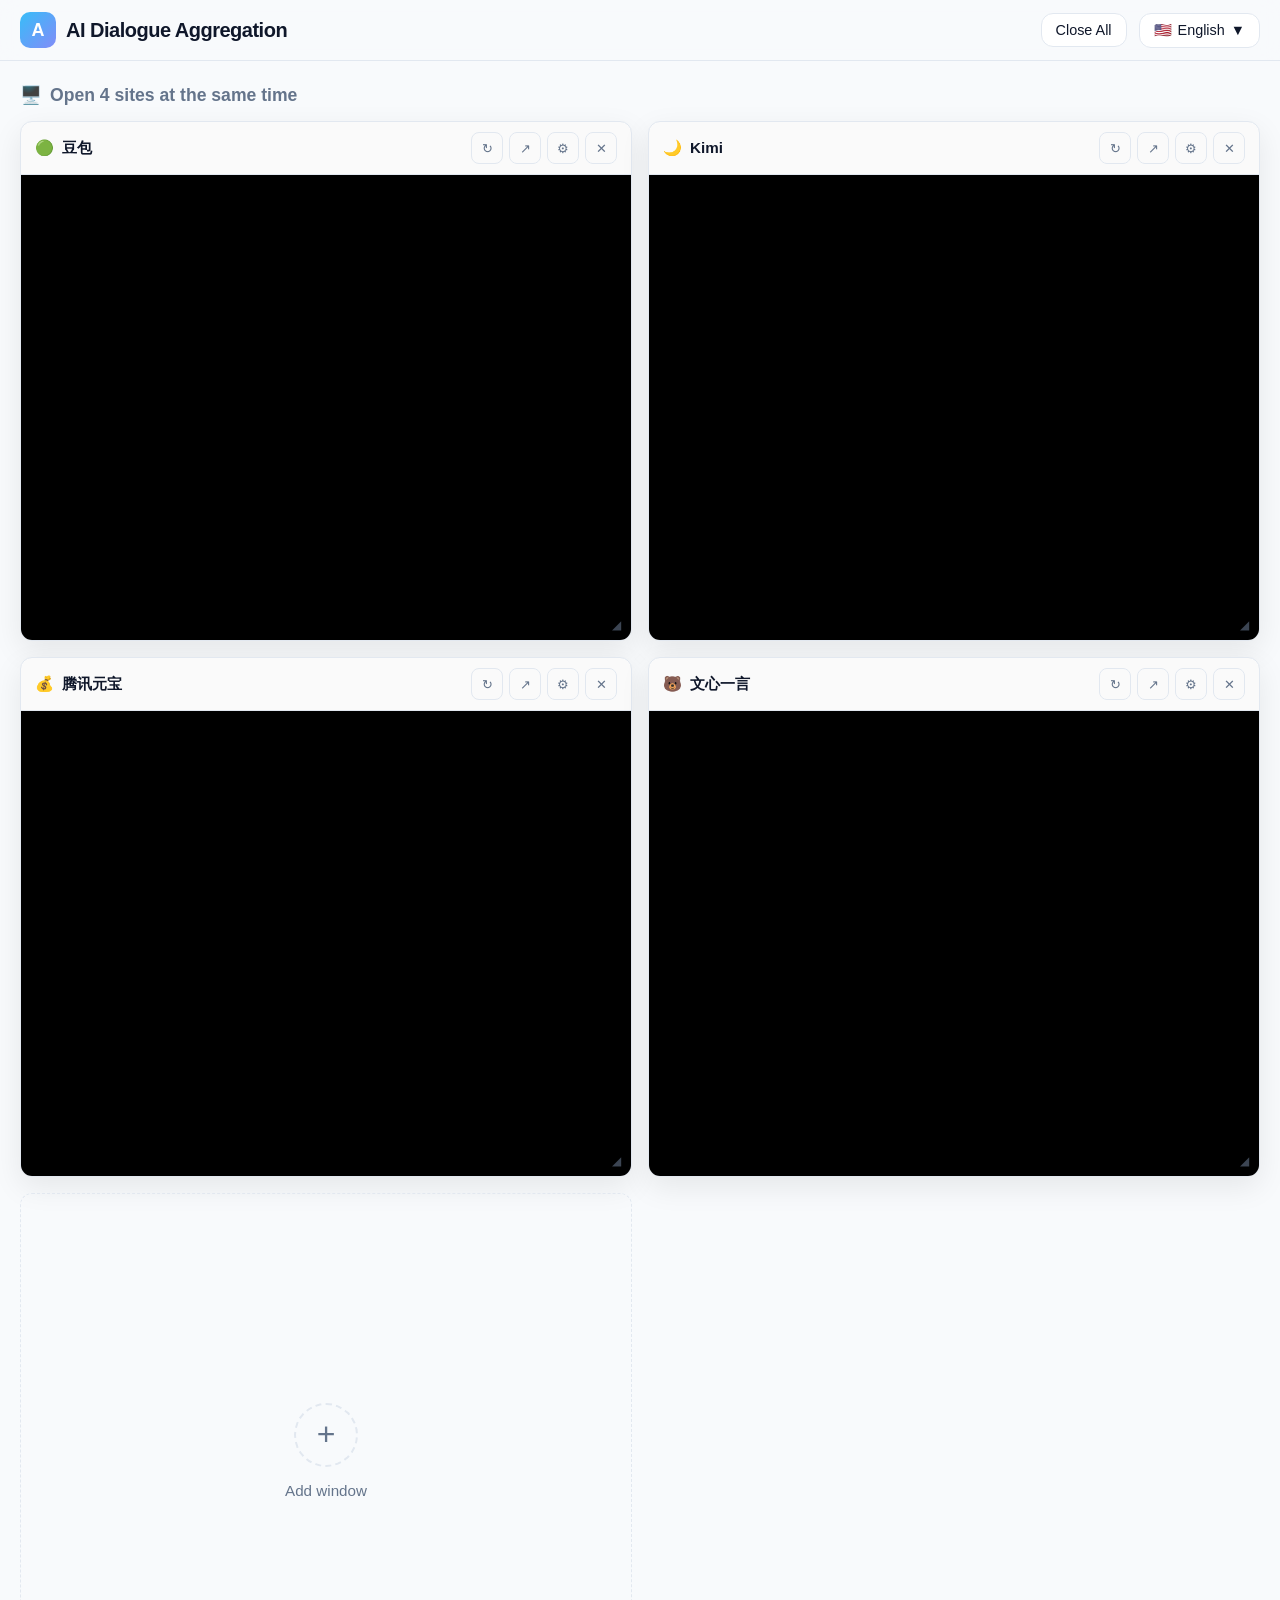
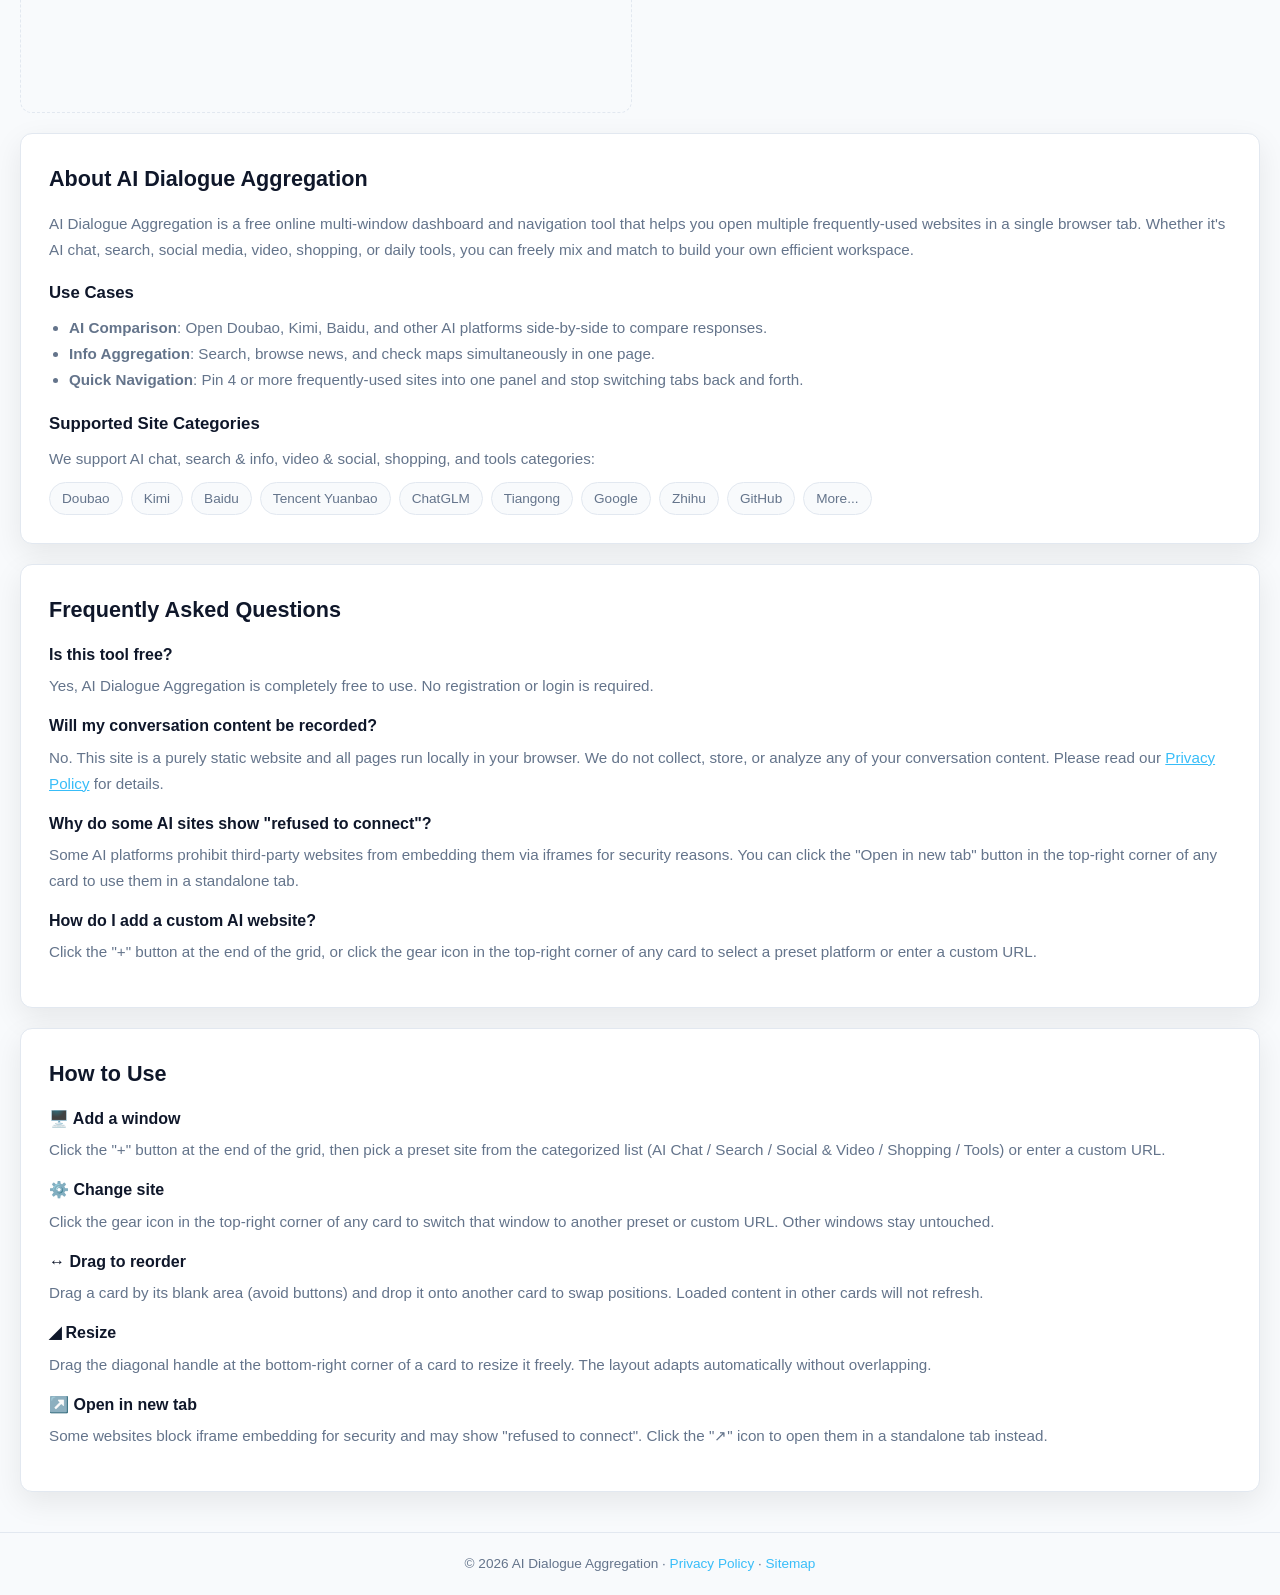
==== en/index.html @ e082c172 "Initial commit" ====
<!DOCTYPE html>
<html lang="en">
<head>
  <meta charset="UTF-8">
  <meta name="viewport" content="width=device-width, initial-scale=1.0">
  <title>AI Dialogue Aggregation - Chat with Multiple AIs at Once</title>
  <meta name="description" content="Open DeepSeek, Doubao, Kimi, MiniMax and more AI chats in one page. Ask once, get answers from multiple AIs. Compare and boost your productivity.">
  <meta name="keywords" content="AI aggregation,multi-AI chat,chat with multiple AIs,AI comparison,DeepSeek,Doubao,Kimi,MiniMax">
  <link rel="canonical" href="https://example.com/en/">
  <link rel="alternate" hreflang="zh" href="https://example.com/zh/">
  <link rel="alternate" hreflang="en" href="https://example.com/en/">
  <link rel="alternate" hreflang="ja" href="https://example.com/ja/">
  <link rel="alternate" hreflang="x-default" href="https://example.com/zh/">
  <link rel="sitemap" type="application/xml" title="Sitemap" href="/sitemap.xml">

  <meta property="og:title" content="AI Dialogue Aggregation - Chat with Multiple AIs at Once">
  <meta property="og:description" content="Open multiple AI chats in one page. Ask once, get answers from multiple AIs.">
  <meta property="og:type" content="website">
  <meta property="og:url" content="https://example.com/en/">
  <meta property="og:locale" content="en_US">

  <meta name="twitter:card" content="summary_large_image">
  <meta name="twitter:title" content="AI Dialogue Aggregation - Chat with Multiple AIs">
  <meta name="twitter:description" content="Open multiple AI chats in one page. Ask once, get answers from multiple AIs.">

  <script type="application/ld+json">
  {
    "@context": "https://schema.org",
    "@type": "WebApplication",
    "name": "AI Dialogue Aggregation",
    "description": "Open DeepSeek, Doubao, Kimi, MiniMax and more AI chats in one page. Ask once, get answers from multiple AIs.",
    "url": "https://example.com/en/",
    "applicationCategory": "UtilityApplication",
    "operatingSystem": "Any",
    "inLanguage": "en",
    "offers": {
      "@type": "Offer",
      "price": "0",
      "priceCurrency": "USD"
    }
  }
  </script>

  <link rel="stylesheet" href="/css/style.css">
</head>
<body>
  <header class="site-header">
    <div class="header-inner">
      <a class="brand" href="/en/">
        <div class="brand-icon">A</div>
        <div class="brand-text">AI Dialogue Aggregation</div>
      </a>
      <div class="header-actions">
        <button class="header-btn" id="closeAllBtn" type="button">Close All</button>
        <div class="lang-switch">
          <button class="lang-btn" aria-haspopup="true" aria-expanded="false">
            <span>🇺🇸</span>
            <span>English</span>
            <span aria-hidden="true">▼</span>
          </button>
          <div class="lang-menu" role="menu">
            <a href="/zh/" role="menuitem">中文</a>
            <a href="/en/" role="menuitem" aria-current="true">English</a>
          </div>
        </div>
      </div>
    </div>
  </header>

  <main>
    <h1 class="sr-only">Multi-Window Dashboard - Open multiple sites at once</h1>
    <p class="section-title"><span>🖥️</span> Open 4 sites at the same time</p>
    <div class="grid-2x2"></div>

    <section class="content-section" aria-labelledby="about-heading">
      <h2 id="about-heading">About AI Dialogue Aggregation</h2>
      <p>AI Dialogue Aggregation is a free online multi-window dashboard and navigation tool that helps you open multiple frequently-used websites in a single browser tab. Whether it's AI chat, search, social media, video, shopping, or daily tools, you can freely mix and match to build your own efficient workspace.</p>
      <h3>Use Cases</h3>
      <ul>
        <li><strong>AI Comparison</strong>: Open Doubao, Kimi, Baidu, and other AI platforms side-by-side to compare responses.</li>
        <li><strong>Info Aggregation</strong>: Search, browse news, and check maps simultaneously in one page.</li>
        <li><strong>Quick Navigation</strong>: Pin 4 or more frequently-used sites into one panel and stop switching tabs back and forth.</li>
      </ul>
      <h3>Supported Site Categories</h3>
      <p>We support AI chat, search & info, video & social, shopping, and tools categories:</p>
      <div class="tag-list">
        <span class="tag">Doubao</span>
        <span class="tag">Kimi</span>
        <span class="tag">Baidu</span>
        <span class="tag">Tencent Yuanbao</span>
        <span class="tag">ChatGLM</span>
        <span class="tag">Tiangong</span>
        <span class="tag">Google</span>
        <span class="tag">Zhihu</span>
        <span class="tag">GitHub</span>
        <span class="tag">More...</span>
      </div>
    </section>

    <section class="content-section" aria-labelledby="faq-heading">
      <h2 id="faq-heading">Frequently Asked Questions</h2>
      <div class="faq-item">
        <h3>Is this tool free?</h3>
        <p>Yes, AI Dialogue Aggregation is completely free to use. No registration or login is required.</p>
      </div>
      <div class="faq-item">
        <h3>Will my conversation content be recorded?</h3>
        <p>No. This site is a purely static website and all pages run locally in your browser. We do not collect, store, or analyze any of your conversation content. Please read our <a href="/en/privacy.html">Privacy Policy</a> for details.</p>
      </div>
      <div class="faq-item">
        <h3>Why do some AI sites show "refused to connect"?</h3>
        <p>Some AI platforms prohibit third-party websites from embedding them via iframes for security reasons. You can click the "Open in new tab" button in the top-right corner of any card to use them in a standalone tab.</p>
      </div>
      <div class="faq-item">
        <h3>How do I add a custom AI website?</h3>
        <p>Click the "+" button at the end of the grid, or click the gear icon in the top-right corner of any card to select a preset platform or enter a custom URL.</p>
      </div>
    </section>

    <section class="content-section" aria-labelledby="guide-heading">
      <h2 id="guide-heading">How to Use</h2>
      <div class="faq-item">
        <h3>🖥️ Add a window</h3>
        <p>Click the "+" button at the end of the grid, then pick a preset site from the categorized list (AI Chat / Search / Social & Video / Shopping / Tools) or enter a custom URL.</p>
      </div>
      <div class="faq-item">
        <h3>⚙️ Change site</h3>
        <p>Click the gear icon in the top-right corner of any card to switch that window to another preset or custom URL. Other windows stay untouched.</p>
      </div>
      <div class="faq-item">
        <h3>↔️ Drag to reorder</h3>
        <p>Drag a card by its blank area (avoid buttons) and drop it onto another card to swap positions. Loaded content in other cards will not refresh.</p>
      </div>
      <div class="faq-item">
        <h3>◢ Resize</h3>
        <p>Drag the diagonal handle at the bottom-right corner of a card to resize it freely. The layout adapts automatically without overlapping.</p>
      </div>
      <div class="faq-item">
        <h3>↗️ Open in new tab</h3>
        <p>Some websites block iframe embedding for security and may show "refused to connect". Click the "↗" icon to open them in a standalone tab instead.</p>
      </div>
    </section>
  </main>

  <div class="modal-backdrop" role="dialog" aria-modal="true" aria-labelledby="modalTitle">
    <div class="modal">
      <div class="modal-header">
        <div class="modal-title" id="modalTitle">Change AI Site</div>
        <button class="icon-btn" id="modalClose" aria-label="Close">✕</button>
      </div>
      <div class="modal-body">
        <div class="preset-grid"></div>
        <div class="form-group">
          <label class="form-label" for="customUrl">Custom URL</label>
          <input class="form-input" id="customUrl" type="url" placeholder="https://example.com/chat">
        </div>
      </div>
      <div class="modal-footer">
        <button class="btn" id="modalCancel" type="button">Cancel</button>
        <button class="btn btn-primary" id="modalSave" type="button">Save</button>
      </div>
    </div>
  </div>

  <div class="toast" role="status" aria-live="polite"></div>

  <footer class="site-footer">
    <p>© 2026 AI Dialogue Aggregation · <a href="/en/privacy.html">Privacy Policy</a> · <a href="/sitemap.xml">Sitemap</a></p>
  </footer>

  <script src="/js/app.js"></script>
</body>
</html>
---- css/style.css ----
:root {
  --bg: #0f172a;
  --surface: #1e293b;
  --surface-hover: #334155;
  --text: #f8fafc;
  --text-secondary: #94a3b8;
  --primary: #38bdf8;
  --primary-hover: #0ea5e9;
  --border: #334155;
  --shadow: 0 10px 30px rgba(0,0,0,0.35);
  --radius: 12px;
  --gap: 16px;
}

@media (prefers-color-scheme: light) {
  :root {
    --bg: #f8fafc;
    --surface: #ffffff;
    --surface-hover: #f1f5f9;
    --text: #0f172a;
    --text-secondary: #64748b;
    --border: #e2e8f0;
    --shadow: 0 10px 30px rgba(0,0,0,0.08);
  }
}

* { box-sizing: border-box; margin: 0; padding: 0; }

html { scroll-behavior: smooth; }

body {
  font-family: "Segoe UI", Roboto, "Helvetica Neue", Arial, "Noto Sans SC", "Noto Sans JP", sans-serif;
  background: var(--bg);
  color: var(--text);
  line-height: 1.6;
  min-height: 100vh;
  display: flex;
  flex-direction: column;
}

/* Header */
.site-header {
  position: sticky;
  top: 0;
  z-index: 100;
  background: rgba(15,23,42,0.85);
  backdrop-filter: blur(12px);
  border-bottom: 1px solid var(--border);
}

@media (prefers-color-scheme: light) {
  .site-header { background: rgba(248,250,252,0.85); }
}

.header-inner {
  max-width: 1400px;
  margin: 0 auto;
  padding: 12px 20px;
  display: flex;
  align-items: center;
  justify-content: space-between;
  gap: 16px;
  flex-wrap: wrap;
}

.brand {
  display: flex;
  align-items: center;
  gap: 10px;
  text-decoration: none;
  color: var(--text);
}

.brand-icon {
  width: 36px; height: 36px;
  background: linear-gradient(135deg, var(--primary), #818cf8);
  border-radius: 10px;
  display: grid; place-items: center;
  font-weight: 800; color: #fff; font-size: 18px;
}

.brand-text {
  font-size: 1.25rem; font-weight: 700; letter-spacing: -0.5px;
}

.header-actions {
  display: flex; align-items: center; gap: 12px; flex-wrap: wrap;
}

.header-btn {
  padding: 8px 14px;
  border-radius: var(--radius);
  border: 1px solid var(--border);
  background: var(--surface);
  color: var(--text);
  font-size: 0.9rem;
  cursor: pointer;
  transition: all .2s;
}
.header-btn:hover {
  background: rgba(239,68,68,0.1);
  border-color: #ef4444;
  color: #ef4444;
}

.lang-switch {
  position: relative;
}

.lang-btn {
  background: var(--surface);
  border: 1px solid var(--border);
  color: var(--text);
  padding: 8px 14px;
  border-radius: var(--radius);
  cursor: pointer;
  font-size: 0.9rem;
  display: flex; align-items: center; gap: 6px;
  transition: background .2s, border-color .2s;
}

.lang-btn:hover { background: var(--surface-hover); }

.lang-menu {
  position: absolute; right: 0; top: 110%;
  background: var(--surface);
  border: 1px solid var(--border);
  border-radius: var(--radius);
  box-shadow: var(--shadow);
  min-width: 140px;
  display: none;
  overflow: hidden;
}

.lang-menu.open { display: block; }

.lang-menu a {
  display: block; padding: 10px 14px; color: var(--text);
  text-decoration: none; font-size: 0.9rem;
  border-bottom: 1px solid var(--border);
  transition: background .2s;
}

.lang-menu a:last-child { border-bottom: none; }

.lang-menu a:hover { background: var(--surface-hover); }

.lang-menu a[aria-current="true"] { color: var(--primary); font-weight: 600; }

/* Layout */
main { flex: 1; max-width: 1400px; width: 100%; margin: 0 auto; padding: 20px; }

.section-title {
  font-size: 1.1rem; font-weight: 600; margin-bottom: 12px;
  display: flex; align-items: center; gap: 8px;
  color: var(--text-secondary);
}

.grid-2x2 {
  display: flex;
  flex-wrap: wrap;
  gap: var(--gap);
  align-items: flex-start;
  margin-bottom: 20px;
}

@media (max-width: 900px) {
  .grid-2x2 > .ai-card { flex: 0 0 100% !important; }
}

/* Card / Frame */
.ai-card {
  background: var(--surface);
  border: 1px solid var(--border);
  border-radius: var(--radius);
  overflow: hidden;
  display: flex;
  flex-direction: column;
  flex: 0 0 calc(50% - 8px);
  min-width: 300px;
  height: 520px;
  position: relative;
  box-shadow: var(--shadow);
  transition: transform .2s, box-shadow .2s;
}

.ai-card:hover {
  transform: translateY(-2px);
  box-shadow: 0 14px 40px rgba(0,0,0,0.4);
}

.card-header {
  display: flex; align-items: center; justify-content: space-between;
  padding: 10px 14px; border-bottom: 1px solid var(--border);
  background: rgba(255,255,255,0.03);
}

@media (prefers-color-scheme: light) {
  .card-header { background: rgba(0,0,0,0.02); }
}

.card-title {
  font-size: 0.95rem; font-weight: 600;
  display: flex; align-items: center; gap: 8px;
}

.card-actions {
  display: flex; gap: 6px;
}

.icon-btn {
  width: 32px; height: 32px;
  border-radius: 8px;
  border: 1px solid var(--border);
  background: transparent;
  color: var(--text-secondary);
  cursor: pointer;
  display: grid; place-items: center;
  transition: all .2s;
}

.icon-btn:hover { background: var(--surface-hover); color: var(--text); }

.card-body {
  flex: 1; position: relative; background: #000;
}

.card-body iframe {
  width: 100%; height: 100%; border: none; display: block;
}

.card-overlay {
  position: absolute; inset: 0;
  background: var(--surface);
  display: none;
  flex-direction: column;
  align-items: center;
  justify-content: center;
  gap: 14px;
  padding: 20px;
  text-align: center;
}

.card-overlay.active { display: flex; }

.ai-logo {
  width: 56px; height: 56px; border-radius: 14px;
  background: linear-gradient(135deg, var(--primary), #818cf8);
  display: grid; place-items: center; font-size: 24px; color: #fff;
}

.ai-name { font-size: 1.1rem; font-weight: 700; }

.ai-desc { font-size: 0.9rem; color: var(--text-secondary); }

.open-btn {
  background: var(--primary); color: #0f172a;
  border: none; padding: 10px 18px; border-radius: 10px;
  font-weight: 600; cursor: pointer; text-decoration: none;
  transition: background .2s;
}

.open-btn:hover { background: var(--primary-hover); }

/* Add / Change Modal */
.modal-backdrop {
  position: fixed; inset: 0; z-index: 200;
  background: rgba(0,0,0,0.6);
  display: none; align-items: center; justify-content: center;
  padding: 20px;
}

.modal-backdrop.open { display: flex; }

.modal {
  background: var(--surface);
  border: 1px solid var(--border);
  border-radius: var(--radius);
  width: 100%; max-width: 520px;
  max-height: 80vh; overflow: auto;
  box-shadow: var(--shadow);
}

.modal-header {
  padding: 16px 20px; border-bottom: 1px solid var(--border);
  display: flex; align-items: center; justify-content: space-between;
}

.modal-title { font-size: 1.1rem; font-weight: 700; }

.modal-body { padding: 16px 20px; }

.preset-group {
  margin-bottom: 16px;
}
.preset-group:last-child {
  margin-bottom: 0;
}
.preset-group-title {
  font-size: 0.78rem;
  font-weight: 700;
  color: var(--text-secondary);
  margin-bottom: 8px;
  text-transform: uppercase;
  letter-spacing: 0.6px;
}
.preset-grid {
  display: grid; grid-template-columns: repeat(2, 1fr); gap: 10px;
}

.preset-btn {
  background: var(--bg);
  border: 1px solid var(--border);
  color: var(--text);
  padding: 10px 12px; border-radius: 10px;
  cursor: pointer; text-align: left;
  transition: border-color .2s, background .2s;
  font-size: 0.9rem;
}

.preset-btn:hover { border-color: var(--primary); background: var(--surface-hover); }

.preset-btn .p-name { font-weight: 600; display: block; margin-bottom: 2px; }

.preset-btn .p-url { font-size: 0.78rem; color: var(--text-secondary); display: block; white-space: nowrap; overflow: hidden; text-overflow: ellipsis; }

.form-group { margin-bottom: 14px; }

.form-label { display: block; font-size: 0.85rem; font-weight: 600; margin-bottom: 6px; color: var(--text-secondary); }

.form-input {
  width: 100%; padding: 10px 12px;
  background: var(--bg); color: var(--text);
  border: 1px solid var(--border); border-radius: 10px;
  font-size: 0.95rem; outline: none;
  transition: border-color .2s;
}

.form-input:focus { border-color: var(--primary); }

.modal-footer {
  padding: 12px 20px 16px; display: flex; justify-content: flex-end; gap: 10px;
}

.btn {
  padding: 9px 16px; border-radius: 10px; border: 1px solid var(--border);
  background: var(--bg); color: var(--text); font-size: 0.9rem; cursor: pointer;
  transition: background .2s;
}

.btn:hover { background: var(--surface-hover); }

.btn-primary {
  background: var(--primary); color: #0f172a; border-color: var(--primary); font-weight: 600;
}

.btn-primary:hover { background: var(--primary-hover); }

/* Input area */
.input-bar {
  position: sticky; bottom: 0;
  background: rgba(15,23,42,0.92);
  backdrop-filter: blur(12px);
  border-top: 1px solid var(--border);
  padding: 14px 20px;
}

@media (prefers-color-scheme: light) {
  .input-bar { background: rgba(248,250,252,0.92); }
}

.input-inner {
  max-width: 1400px; margin: 0 auto;
  display: flex; gap: 10px; align-items: flex-end;
}

.input-field {
  flex: 1;
  background: var(--surface);
  border: 1px solid var(--border);
  color: var(--text);
  padding: 12px 14px; border-radius: 12px;
  font-size: 1rem; outline: none;
  resize: none; min-height: 48px; max-height: 160px;
  transition: border-color .2s;
}

.input-field:focus { border-color: var(--primary); }

.send-btn {
  height: 48px; padding: 0 22px;
  background: var(--primary); color: #0f172a;
  border: none; border-radius: 12px;
  font-weight: 700; font-size: 1rem; cursor: pointer;
  display: flex; align-items: center; gap: 8px;
  transition: background .2s;
  white-space: nowrap;
}

.send-btn:hover { background: var(--primary-hover); }

.hint {
  max-width: 1400px; margin: 6px auto 0;
  font-size: 0.8rem; color: var(--text-secondary);
  text-align: center;
}

/* Footer */
.site-footer {
  border-top: 1px solid var(--border);
  padding: 20px; text-align: center;
  color: var(--text-secondary); font-size: 0.85rem;
}

.site-footer a { color: var(--primary); text-decoration: none; }
.site-footer a:hover { text-decoration: underline; }

/* Visually hidden */
.sr-only {
  position: absolute; width: 1px; height: 1px; padding: 0; margin: -1px;
  overflow: hidden; clip: rect(0,0,0,0); white-space: nowrap; border: 0;
}

/* Add card */
.ai-card.add-card {
  display: flex;
  flex-direction: column;
  align-items: center;
  justify-content: center;
  gap: 12px;
  cursor: pointer;
  border-style: dashed;
  background: transparent;
  box-shadow: none;
  min-height: 520px;
}
.ai-card.add-card:hover {
  border-color: var(--primary);
  background: rgba(56,189,248,0.05);
}
.add-btn {
  width: 64px; height: 64px;
  border-radius: 50%;
  border: 2px dashed var(--border);
  background: transparent;
  color: var(--text-secondary);
  font-size: 2rem;
  cursor: pointer;
  display: grid; place-items: center;
  transition: all .2s;
}
.add-card:hover .add-btn {
  border-color: var(--primary);
  color: var(--primary);
  background: rgba(56,189,248,0.1);
}
.add-label {
  font-size: 0.95rem;
  color: var(--text-secondary);
  font-weight: 500;
}

/* Resize handle */
.resize-handle {
  position: absolute;
  right: 6px;
  bottom: 6px;
  width: 18px;
  height: 18px;
  cursor: se-resize;
  display: grid;
  place-items: center;
  color: var(--text-secondary);
  font-size: 12px;
  line-height: 1;
  z-index: 10;
  user-select: none;
  opacity: 0.6;
  transition: opacity .2s, color .2s;
}
.resize-handle:hover {
  opacity: 1;
  color: var(--primary);
}

/* Drag and drop */
.ai-card {
  cursor: move;
}
.ai-card.add-card {
  cursor: pointer;
}
.ai-card.dragging {
  opacity: 0.4;
}
.ai-card.drag-over {
  border-color: var(--primary);
  box-shadow: 0 0 0 2px var(--primary);
}

/* Toast */
.toast {
  position: fixed; bottom: 90px; left: 50%; transform: translateX(-50%) translateY(20px);
  background: var(--surface); color: var(--text); border: 1px solid var(--border);
  padding: 10px 18px; border-radius: 10px; box-shadow: var(--shadow);
  opacity: 0; pointer-events: none; transition: all .3s; z-index: 300;
}

.toast.show { opacity: 1; transform: translateX(-50%) translateY(0); }

/* Content sections for SEO / AdSense */
.content-section {
  background: var(--surface);
  border: 1px solid var(--border);
  border-radius: var(--radius);
  padding: 28px;
  margin-bottom: 20px;
  box-shadow: var(--shadow);
}

.content-section h2 {
  font-size: 1.35rem;
  font-weight: 700;
  margin-bottom: 14px;
  color: var(--text);
}

.content-section h3 {
  font-size: 1.05rem;
  font-weight: 600;
  margin-top: 18px;
  margin-bottom: 8px;
  color: var(--text);
}

.content-section p,
.content-section li {
  color: var(--text-secondary);
  font-size: 0.95rem;
  line-height: 1.7;
}

.content-section ul {
  margin-left: 20px;
  margin-top: 8px;
}

.content-section a { color: var(--primary); }

.tag-list {
  display: flex;
  flex-wrap: wrap;
  gap: 8px;
  margin-top: 10px;
}

.tag {
  background: var(--bg);
  border: 1px solid var(--border);
  color: var(--text-secondary);
  padding: 5px 12px;
  border-radius: 999px;
  font-size: 0.85rem;
}

.faq-item {
  margin-bottom: 14px;
}

.faq-item h3 {
  margin-top: 0;
  margin-bottom: 6px;
  font-size: 1rem;
}

.privacy-date {
  font-size: 0.85rem;
  color: var(--text-secondary);
  margin-bottom: 18px;
}

/* Reduced motion */
@media (prefers-reduced-motion: reduce) {
  * { animation: none !important; transition: none !important; }
}
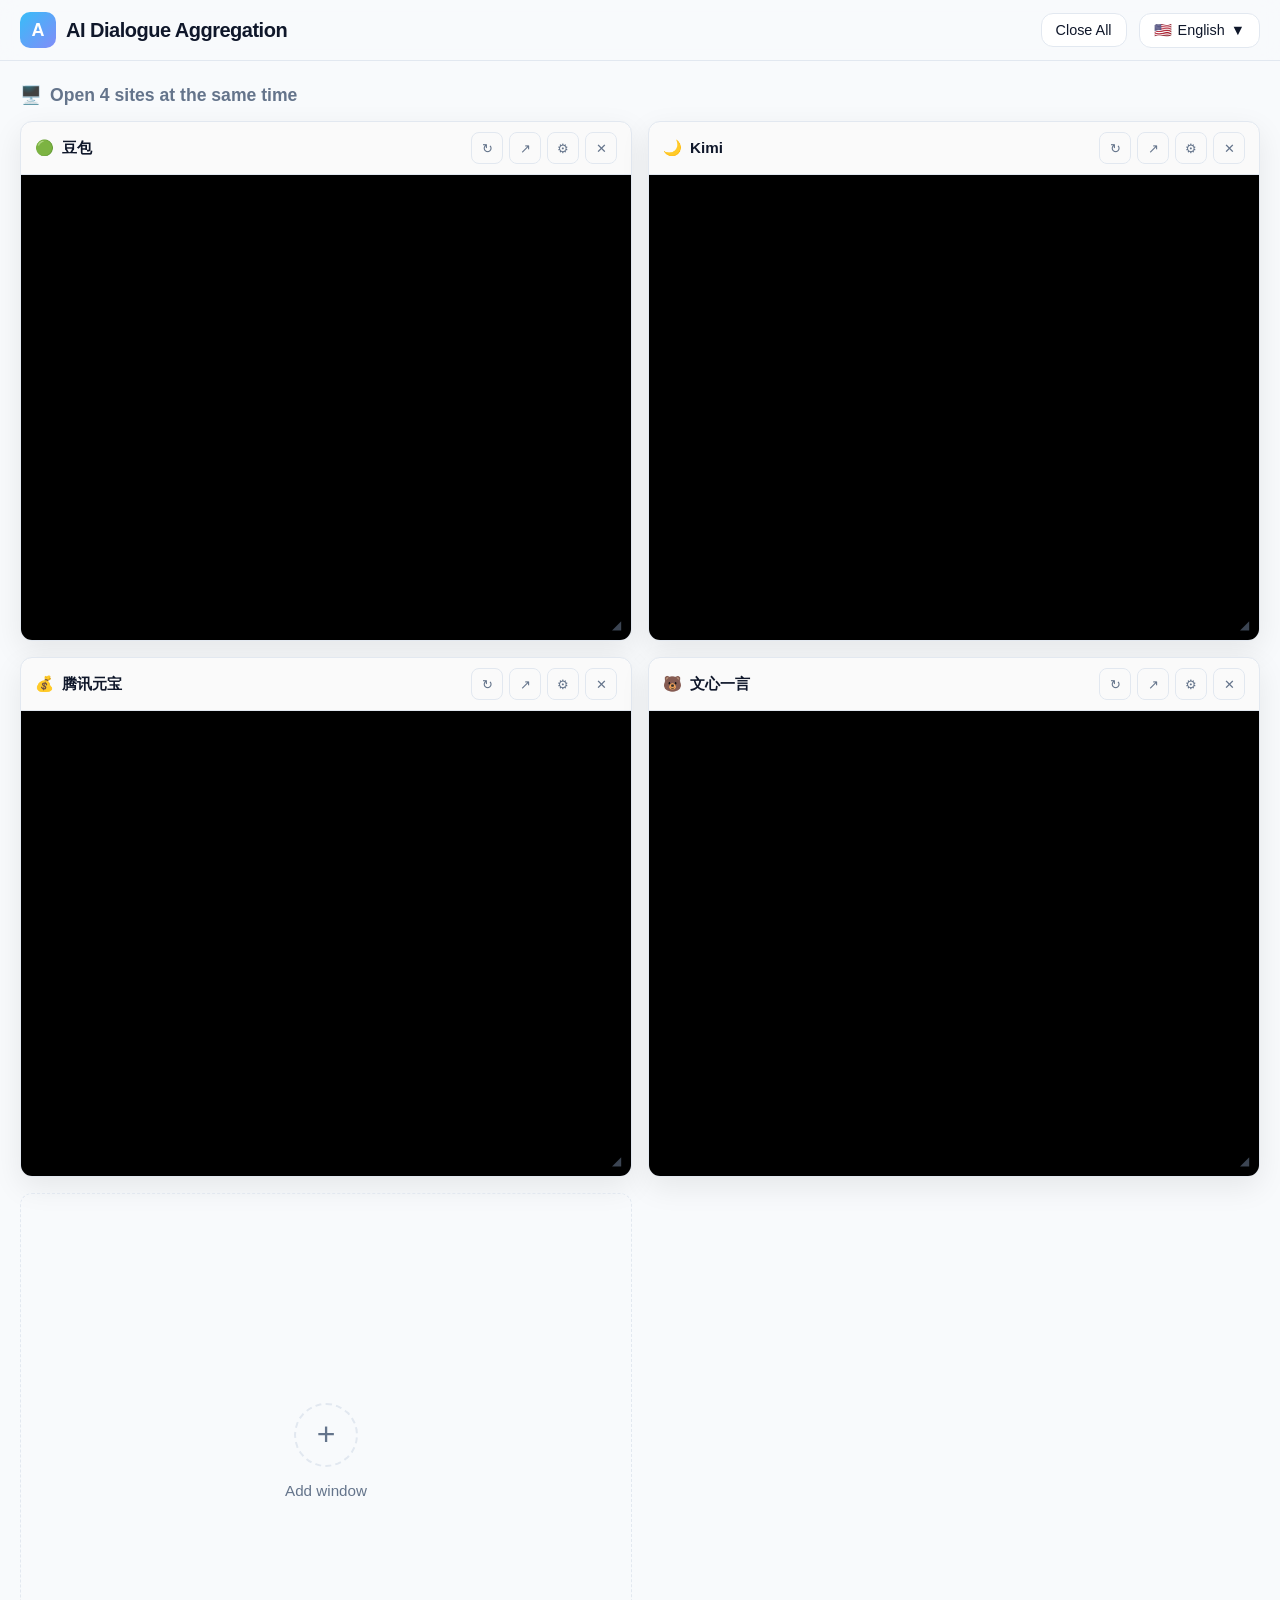
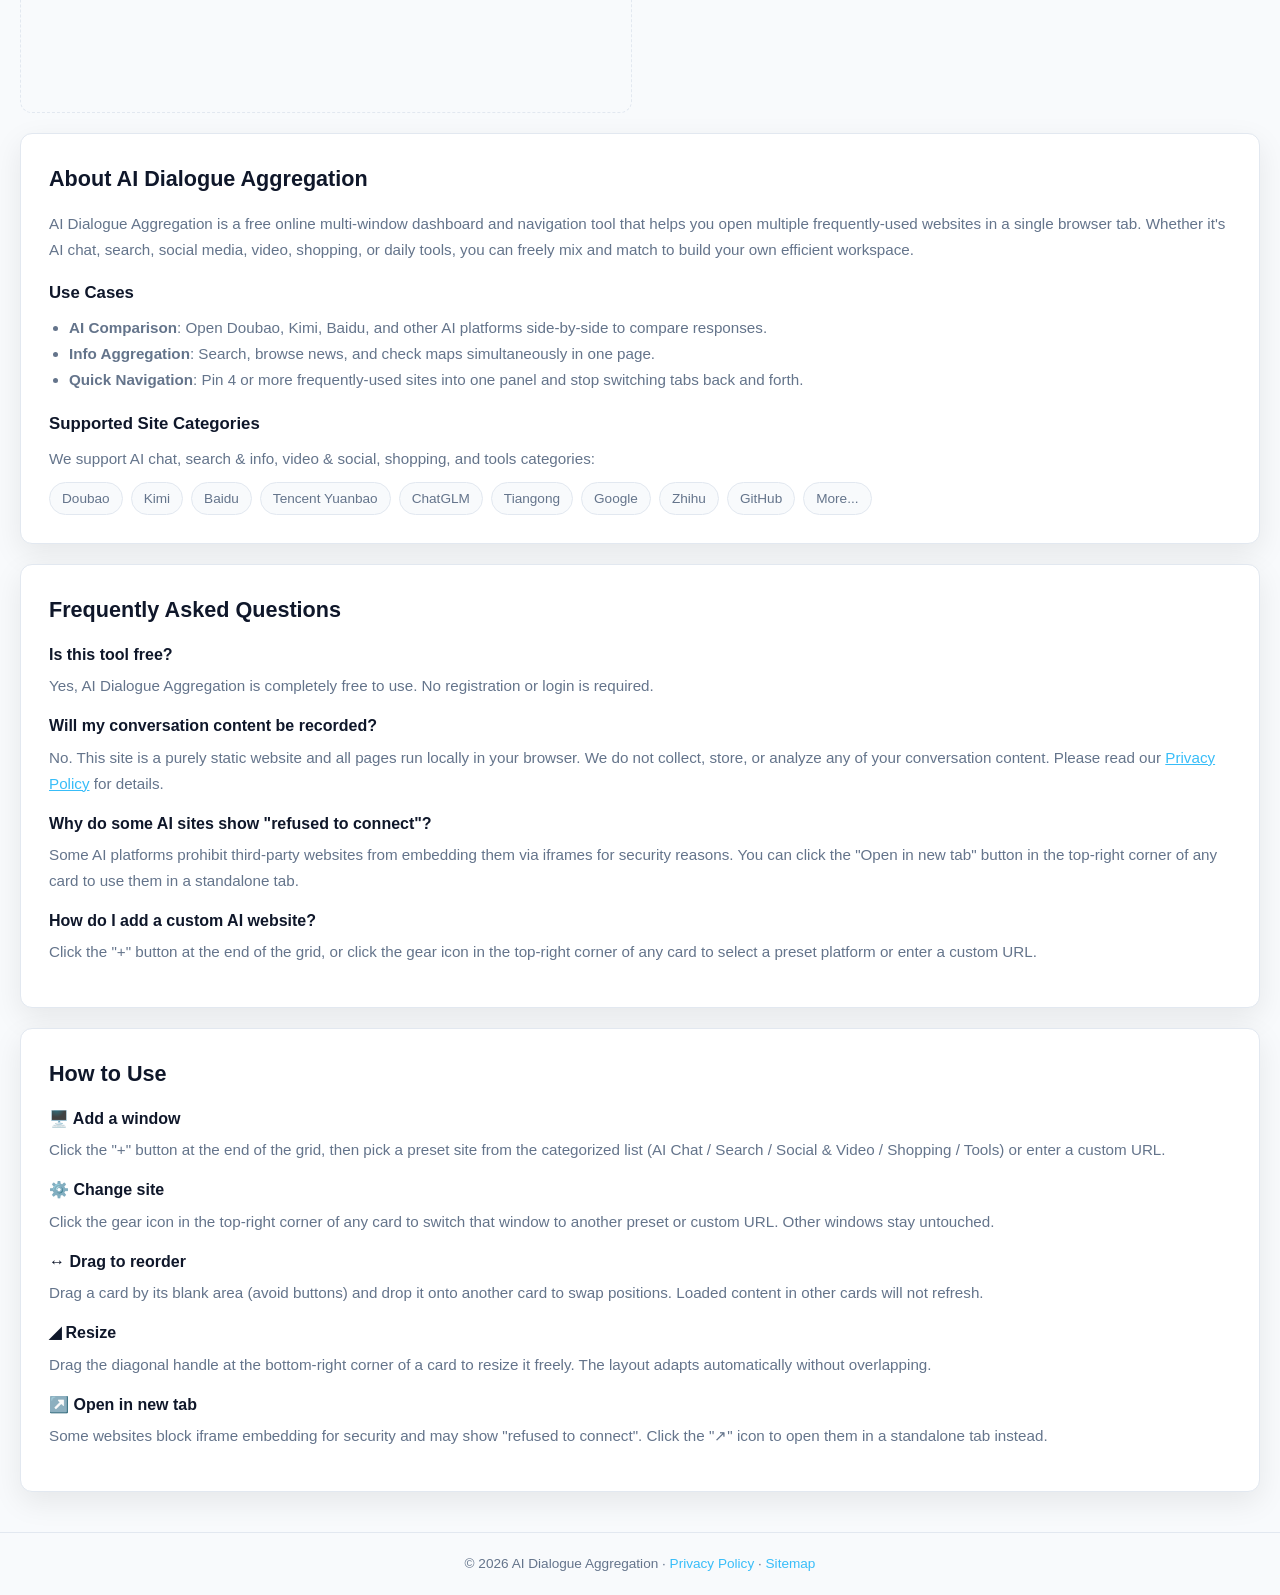
==== commit 9ee3d204: "统一域名指向 dualai.vip，废弃 www 入口" ====
--- a/en/index.html
+++ b/en/index.html
@@ -1,4 +1,4 @@
-<!DOCTYPE html>
+﻿<!DOCTYPE html>
 <html lang="en">
 <head>
   <meta charset="UTF-8">
@@ -6,17 +6,17 @@
   <title>AI Dialogue Aggregation - Chat with Multiple AIs at Once</title>
   <meta name="description" content="Open DeepSeek, Doubao, Kimi, MiniMax and more AI chats in one page. Ask once, get answers from multiple AIs. Compare and boost your productivity.">
   <meta name="keywords" content="AI aggregation,multi-AI chat,chat with multiple AIs,AI comparison,DeepSeek,Doubao,Kimi,MiniMax">
-  <link rel="canonical" href="https://example.com/en/">
-  <link rel="alternate" hreflang="zh" href="https://example.com/zh/">
-  <link rel="alternate" hreflang="en" href="https://example.com/en/">
-  <link rel="alternate" hreflang="ja" href="https://example.com/ja/">
-  <link rel="alternate" hreflang="x-default" href="https://example.com/zh/">
+  <link rel="canonical" href="https://dualai.vip/en/">
+  <link rel="alternate" hreflang="zh" href="https://dualai.vip/zh/">
+  <link rel="alternate" hreflang="en" href="https://dualai.vip/en/">
+  <link rel="alternate" hreflang="ja" href="https://dualai.vip/ja/">
+  <link rel="alternate" hreflang="x-default" href="https://dualai.vip/zh/">
   <link rel="sitemap" type="application/xml" title="Sitemap" href="/sitemap.xml">
 
   <meta property="og:title" content="AI Dialogue Aggregation - Chat with Multiple AIs at Once">
   <meta property="og:description" content="Open multiple AI chats in one page. Ask once, get answers from multiple AIs.">
   <meta property="og:type" content="website">
-  <meta property="og:url" content="https://example.com/en/">
+  <meta property="og:url" content="https://dualai.vip/en/">
   <meta property="og:locale" content="en_US">
 
   <meta name="twitter:card" content="summary_large_image">
@@ -29,7 +29,7 @@
     "@type": "WebApplication",
     "name": "AI Dialogue Aggregation",
     "description": "Open DeepSeek, Doubao, Kimi, MiniMax and more AI chats in one page. Ask once, get answers from multiple AIs.",
-    "url": "https://example.com/en/",
+    "url": "https://dualai.vip/en/",
     "applicationCategory": "UtilityApplication",
     "operatingSystem": "Any",
     "inLanguage": "en",
@@ -152,7 +152,7 @@
         <div class="preset-grid"></div>
         <div class="form-group">
           <label class="form-label" for="customUrl">Custom URL</label>
-          <input class="form-input" id="customUrl" type="url" placeholder="https://example.com/chat">
+          <input class="form-input" id="customUrl" type="url" placeholder="https://dualai.vip/chat">
         </div>
       </div>
       <div class="modal-footer">
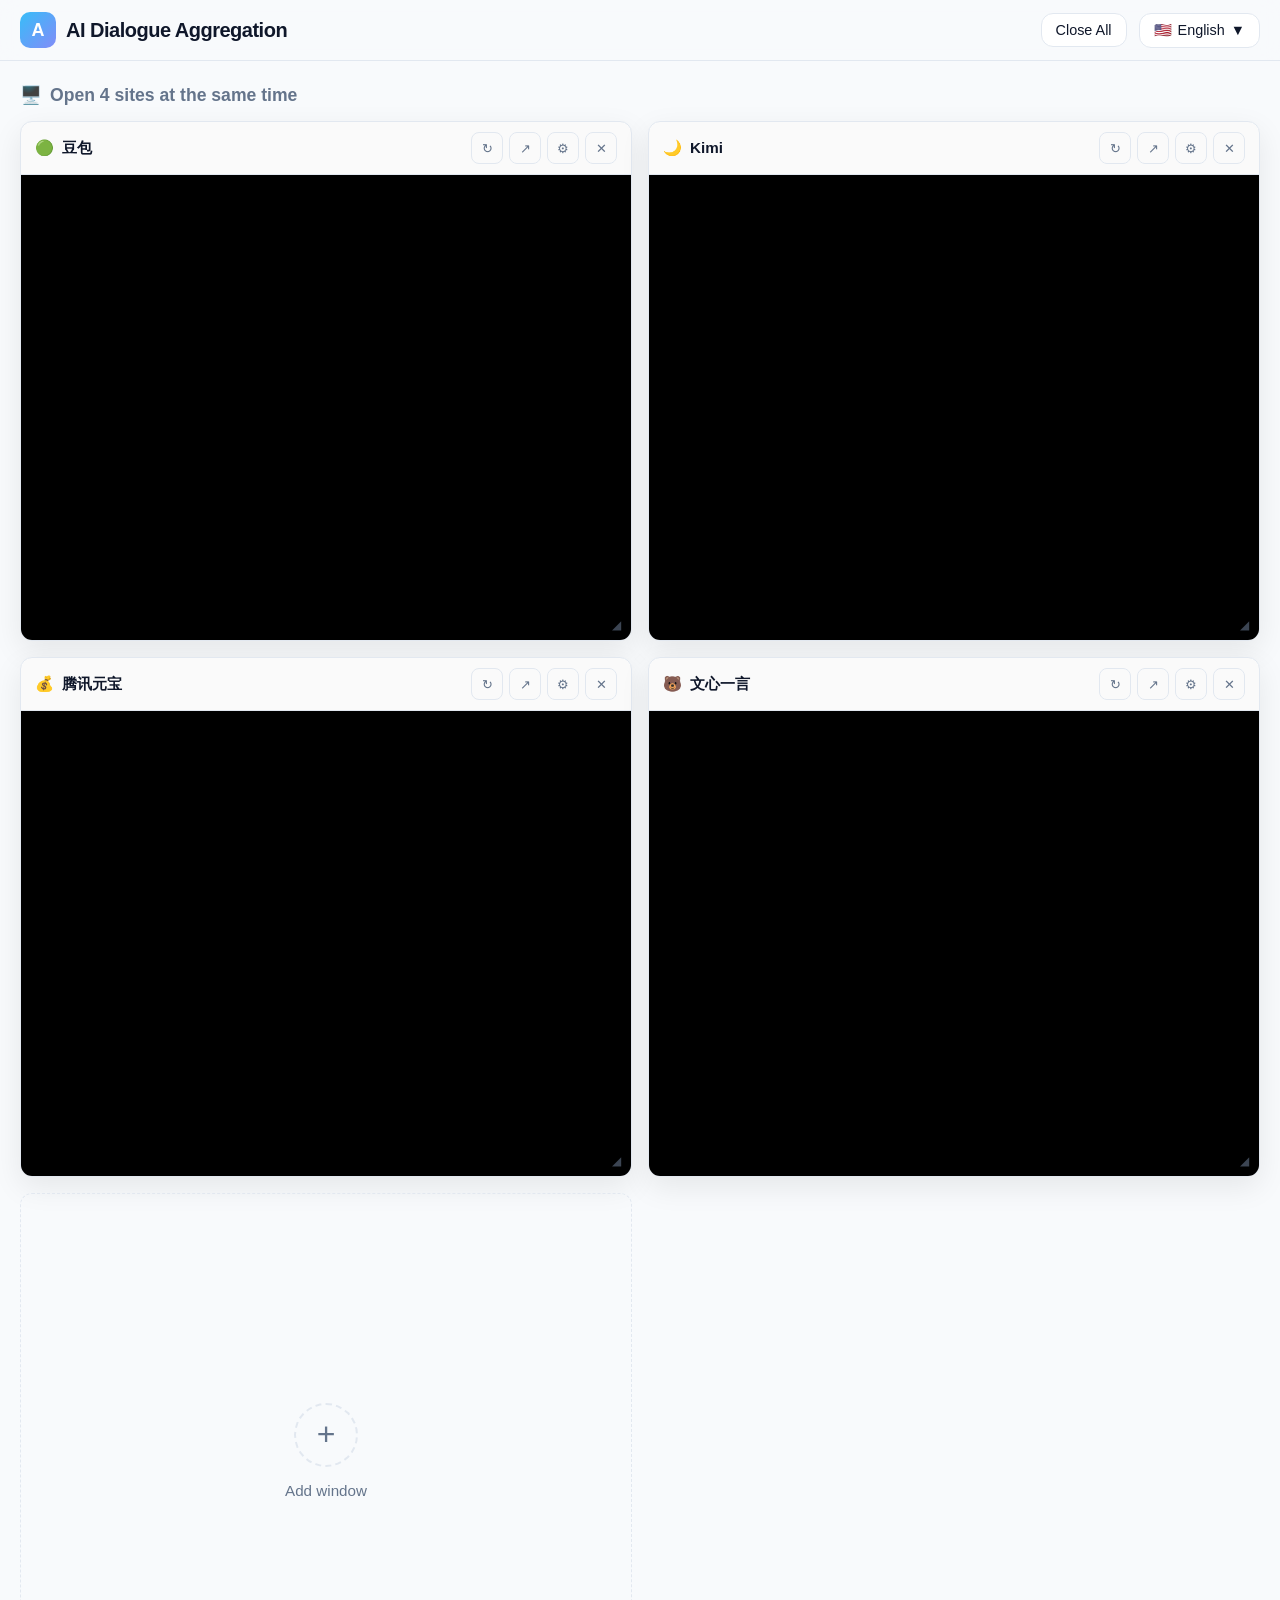
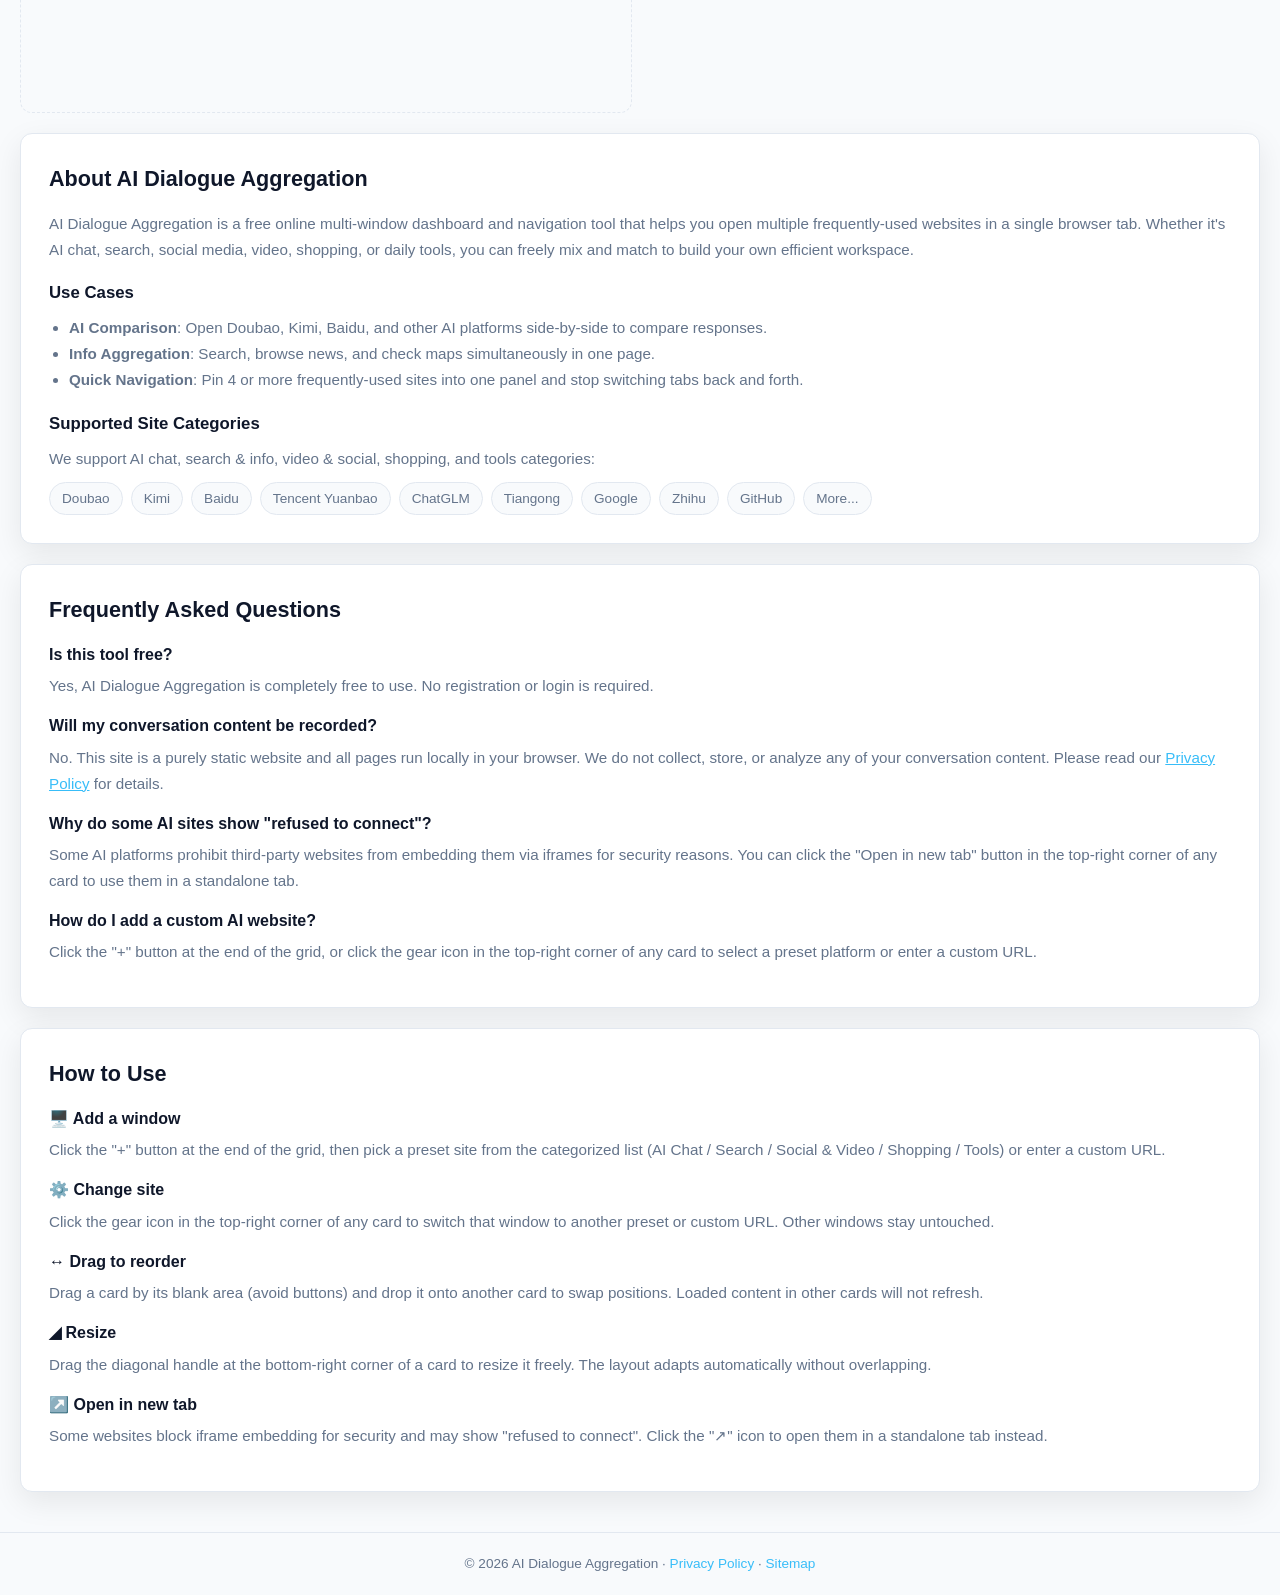
==== commit 07090bf6: "Revert: 回退域名替换和重定向相关修改" ====
--- a/en/index.html
+++ b/en/index.html
@@ -1,4 +1,4 @@
-﻿<!DOCTYPE html>
+<!DOCTYPE html>
 <html lang="en">
 <head>
   <meta charset="UTF-8">
@@ -6,17 +6,17 @@
   <title>AI Dialogue Aggregation - Chat with Multiple AIs at Once</title>
   <meta name="description" content="Open DeepSeek, Doubao, Kimi, MiniMax and more AI chats in one page. Ask once, get answers from multiple AIs. Compare and boost your productivity.">
   <meta name="keywords" content="AI aggregation,multi-AI chat,chat with multiple AIs,AI comparison,DeepSeek,Doubao,Kimi,MiniMax">
-  <link rel="canonical" href="https://dualai.vip/en/">
-  <link rel="alternate" hreflang="zh" href="https://dualai.vip/zh/">
-  <link rel="alternate" hreflang="en" href="https://dualai.vip/en/">
-  <link rel="alternate" hreflang="ja" href="https://dualai.vip/ja/">
-  <link rel="alternate" hreflang="x-default" href="https://dualai.vip/zh/">
+  <link rel="canonical" href="https://example.com/en/">
+  <link rel="alternate" hreflang="zh" href="https://example.com/zh/">
+  <link rel="alternate" hreflang="en" href="https://example.com/en/">
+  <link rel="alternate" hreflang="ja" href="https://example.com/ja/">
+  <link rel="alternate" hreflang="x-default" href="https://example.com/zh/">
   <link rel="sitemap" type="application/xml" title="Sitemap" href="/sitemap.xml">
 
   <meta property="og:title" content="AI Dialogue Aggregation - Chat with Multiple AIs at Once">
   <meta property="og:description" content="Open multiple AI chats in one page. Ask once, get answers from multiple AIs.">
   <meta property="og:type" content="website">
-  <meta property="og:url" content="https://dualai.vip/en/">
+  <meta property="og:url" content="https://example.com/en/">
   <meta property="og:locale" content="en_US">
 
   <meta name="twitter:card" content="summary_large_image">
@@ -29,7 +29,7 @@
     "@type": "WebApplication",
     "name": "AI Dialogue Aggregation",
     "description": "Open DeepSeek, Doubao, Kimi, MiniMax and more AI chats in one page. Ask once, get answers from multiple AIs.",
-    "url": "https://dualai.vip/en/",
+    "url": "https://example.com/en/",
     "applicationCategory": "UtilityApplication",
     "operatingSystem": "Any",
     "inLanguage": "en",
@@ -152,7 +152,7 @@
         <div class="preset-grid"></div>
         <div class="form-group">
           <label class="form-label" for="customUrl">Custom URL</label>
-          <input class="form-input" id="customUrl" type="url" placeholder="https://dualai.vip/chat">
+          <input class="form-input" id="customUrl" type="url" placeholder="https://example.com/chat">
         </div>
       </div>
       <div class="modal-footer">
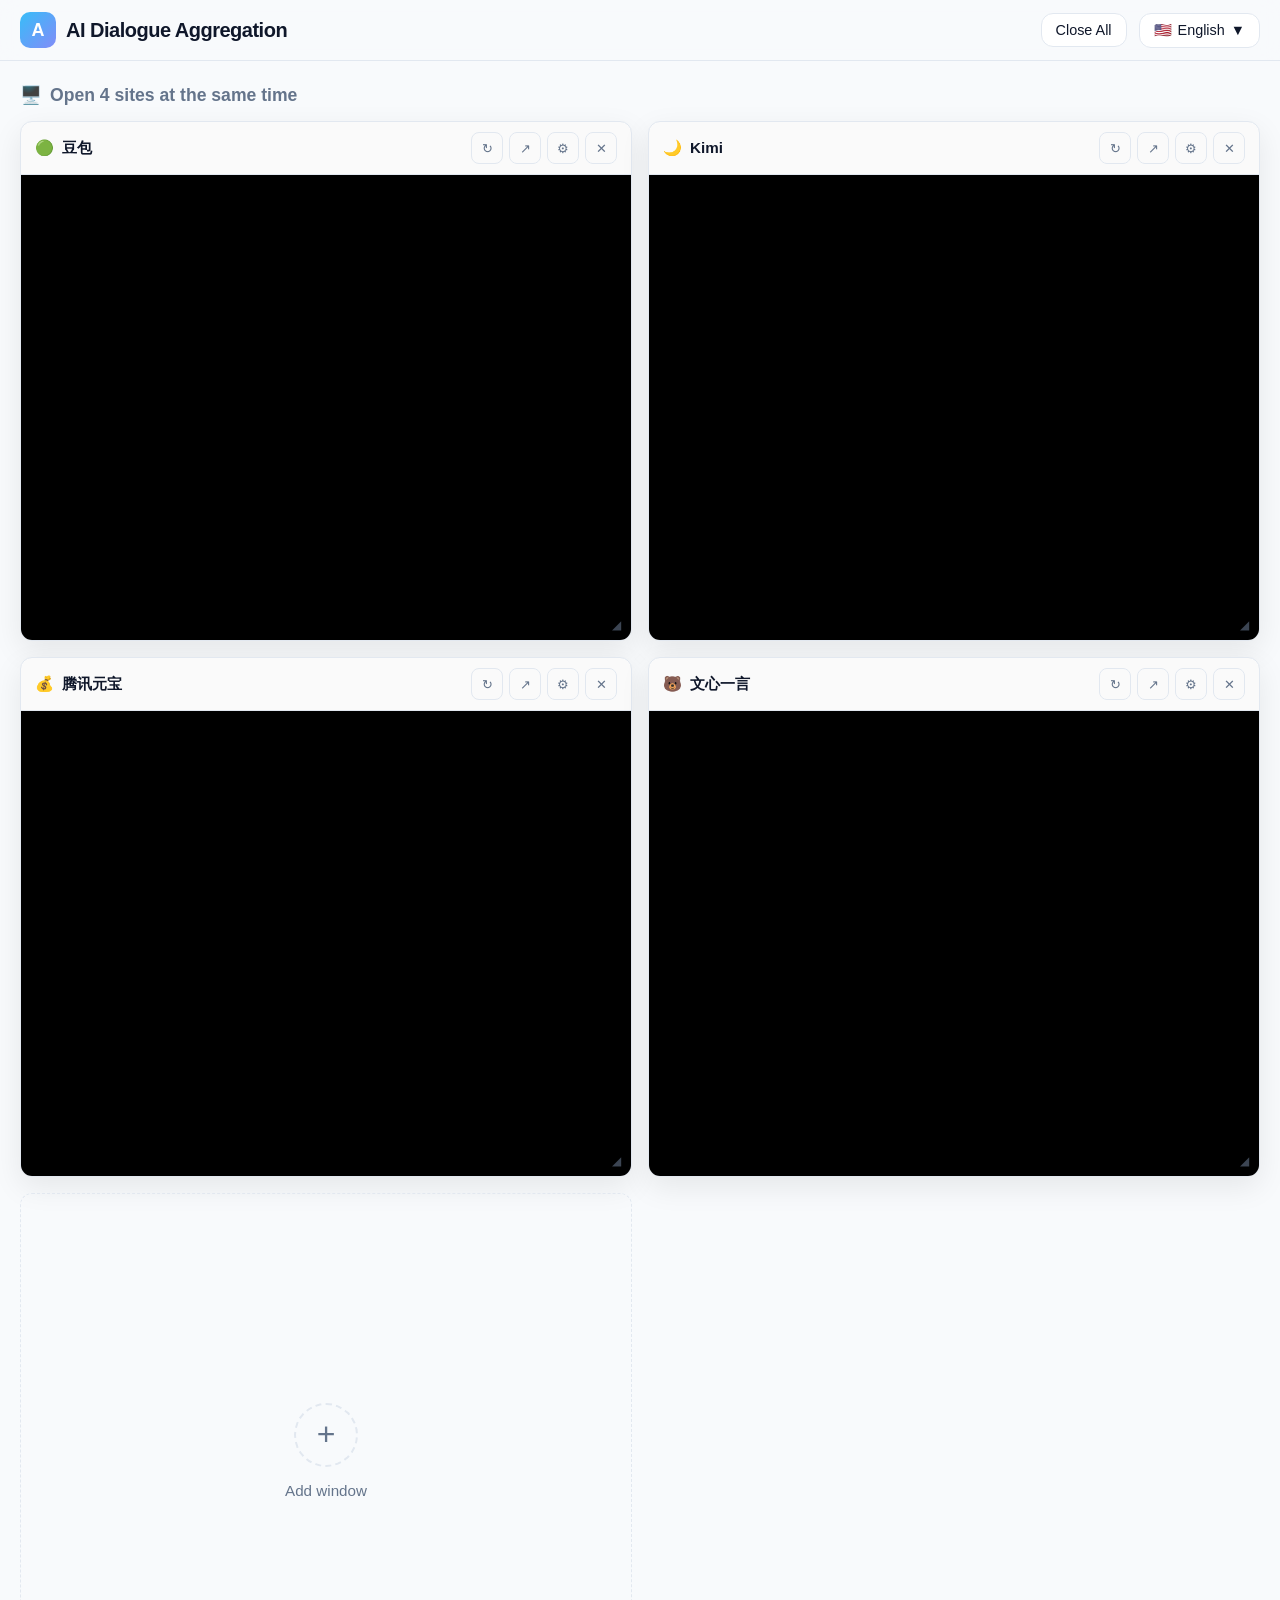
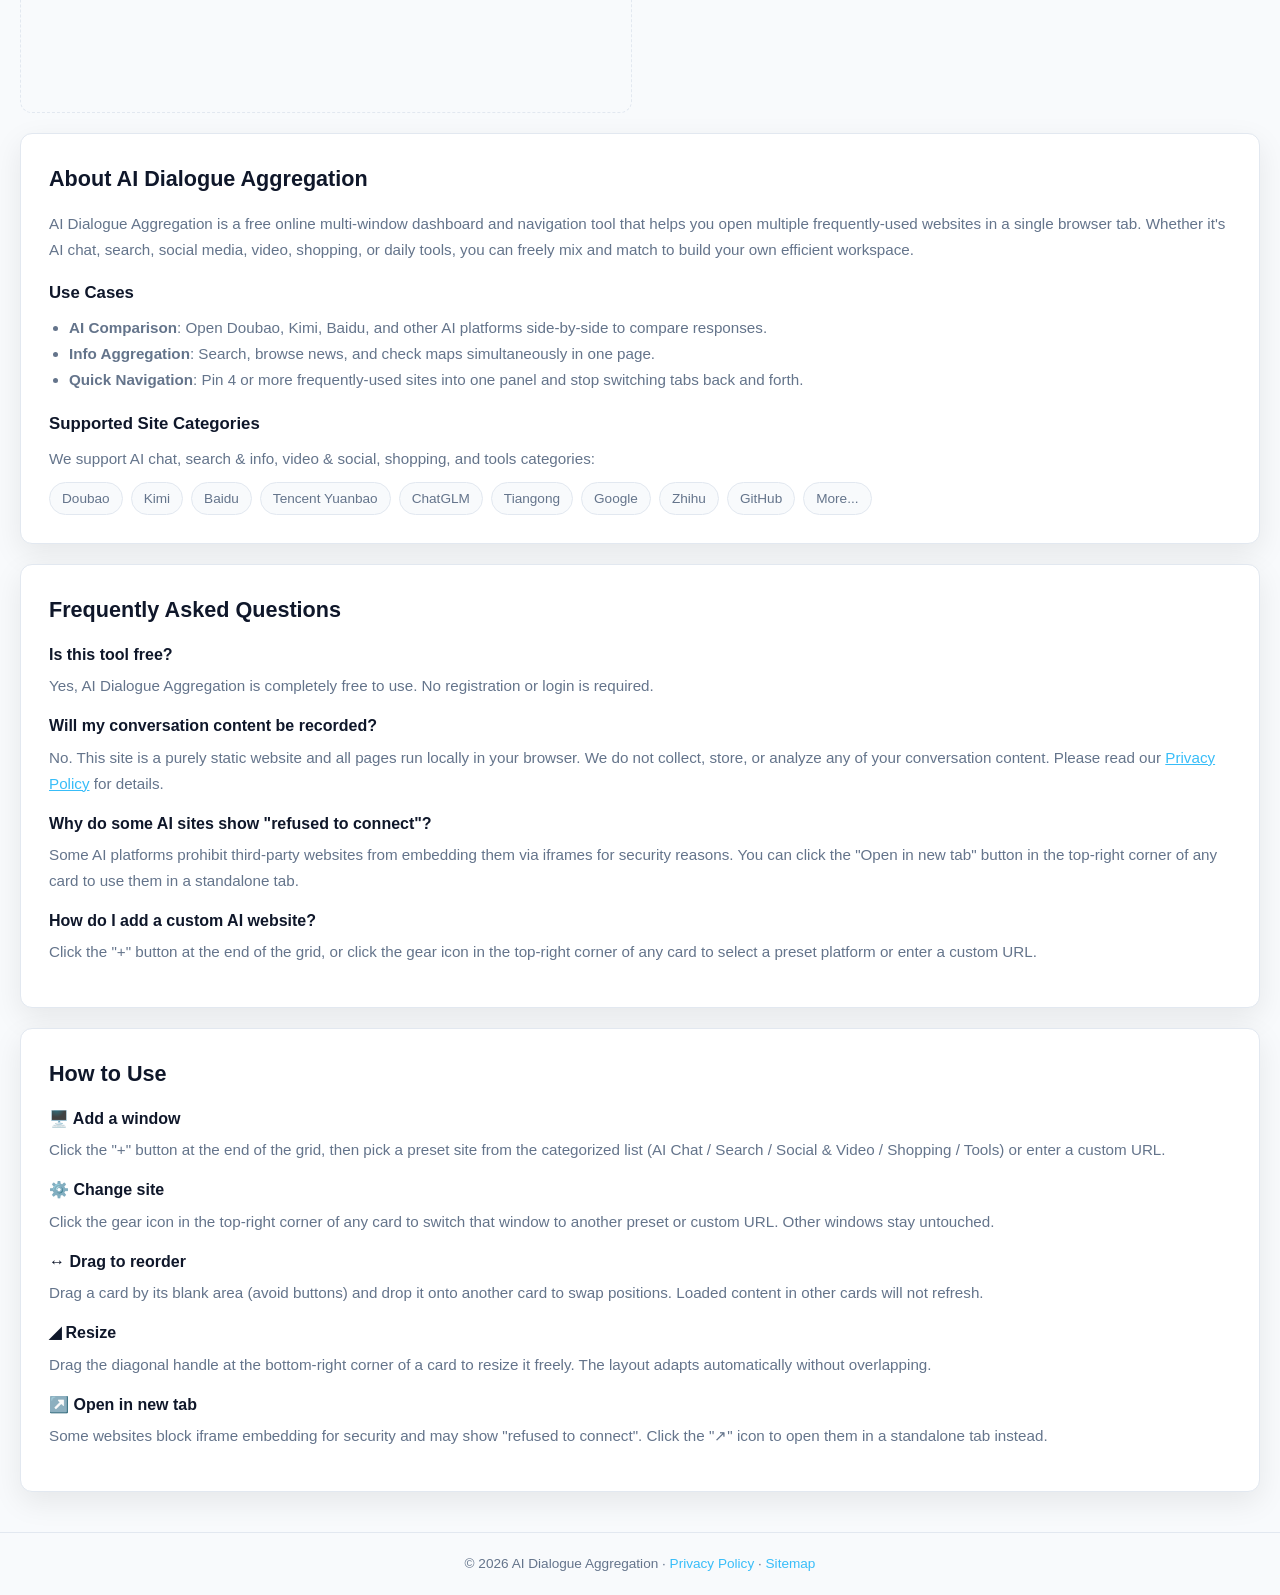
==== commit 45ad84c7: "统一域名替换为 dualai.vip" ====
--- a/en/index.html
+++ b/en/index.html
@@ -1,4 +1,4 @@
-<!DOCTYPE html>
+﻿<!DOCTYPE html>
 <html lang="en">
 <head>
   <meta charset="UTF-8">
@@ -6,17 +6,17 @@
   <title>AI Dialogue Aggregation - Chat with Multiple AIs at Once</title>
   <meta name="description" content="Open DeepSeek, Doubao, Kimi, MiniMax and more AI chats in one page. Ask once, get answers from multiple AIs. Compare and boost your productivity.">
   <meta name="keywords" content="AI aggregation,multi-AI chat,chat with multiple AIs,AI comparison,DeepSeek,Doubao,Kimi,MiniMax">
-  <link rel="canonical" href="https://example.com/en/">
-  <link rel="alternate" hreflang="zh" href="https://example.com/zh/">
-  <link rel="alternate" hreflang="en" href="https://example.com/en/">
-  <link rel="alternate" hreflang="ja" href="https://example.com/ja/">
-  <link rel="alternate" hreflang="x-default" href="https://example.com/zh/">
+  <link rel="canonical" href="https://dualai.vip/en/">
+  <link rel="alternate" hreflang="zh" href="https://dualai.vip/zh/">
+  <link rel="alternate" hreflang="en" href="https://dualai.vip/en/">
+  <link rel="alternate" hreflang="ja" href="https://dualai.vip/ja/">
+  <link rel="alternate" hreflang="x-default" href="https://dualai.vip/zh/">
   <link rel="sitemap" type="application/xml" title="Sitemap" href="/sitemap.xml">
 
   <meta property="og:title" content="AI Dialogue Aggregation - Chat with Multiple AIs at Once">
   <meta property="og:description" content="Open multiple AI chats in one page. Ask once, get answers from multiple AIs.">
   <meta property="og:type" content="website">
-  <meta property="og:url" content="https://example.com/en/">
+  <meta property="og:url" content="https://dualai.vip/en/">
   <meta property="og:locale" content="en_US">
 
   <meta name="twitter:card" content="summary_large_image">
@@ -29,7 +29,7 @@
     "@type": "WebApplication",
     "name": "AI Dialogue Aggregation",
     "description": "Open DeepSeek, Doubao, Kimi, MiniMax and more AI chats in one page. Ask once, get answers from multiple AIs.",
-    "url": "https://example.com/en/",
+    "url": "https://dualai.vip/en/",
     "applicationCategory": "UtilityApplication",
     "operatingSystem": "Any",
     "inLanguage": "en",
@@ -152,7 +152,7 @@
         <div class="preset-grid"></div>
         <div class="form-group">
           <label class="form-label" for="customUrl">Custom URL</label>
-          <input class="form-input" id="customUrl" type="url" placeholder="https://example.com/chat">
+          <input class="form-input" id="customUrl" type="url" placeholder="https://dualai.vip/chat">
         </div>
       </div>
       <div class="modal-footer">
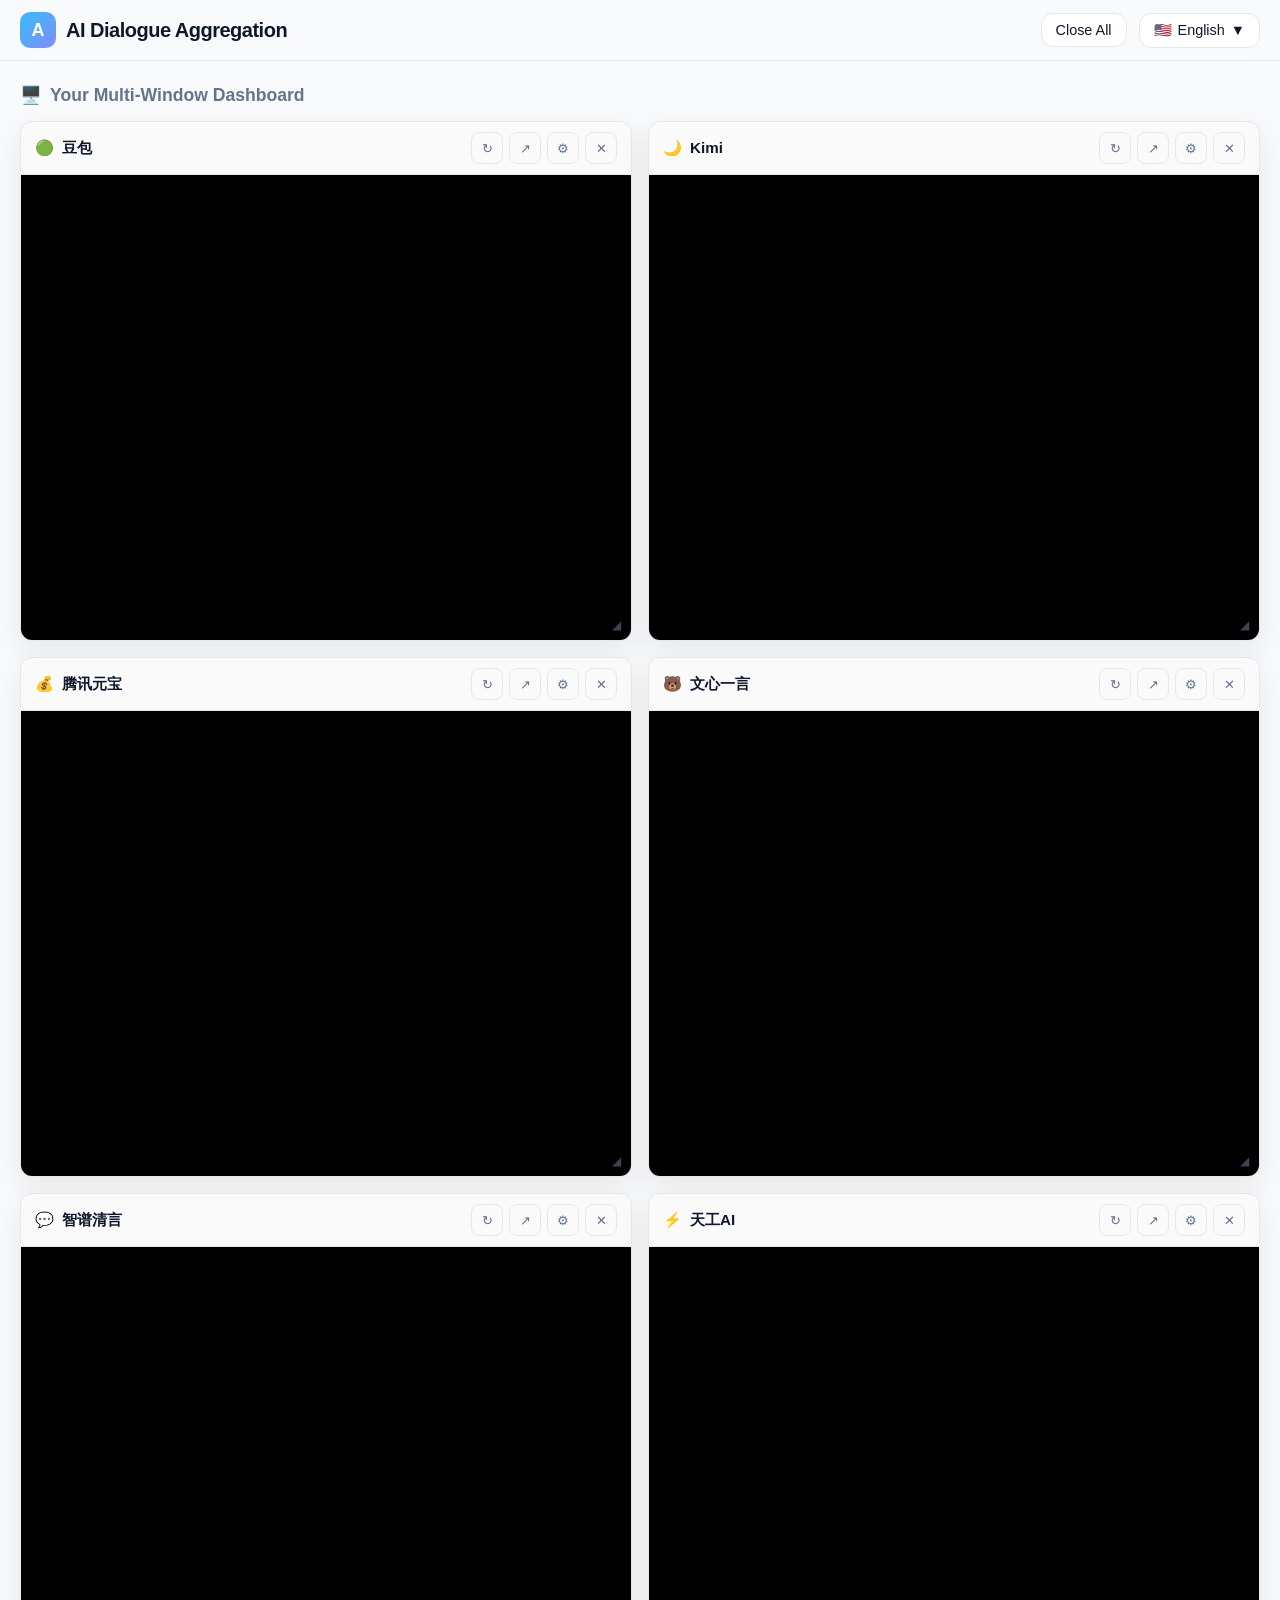
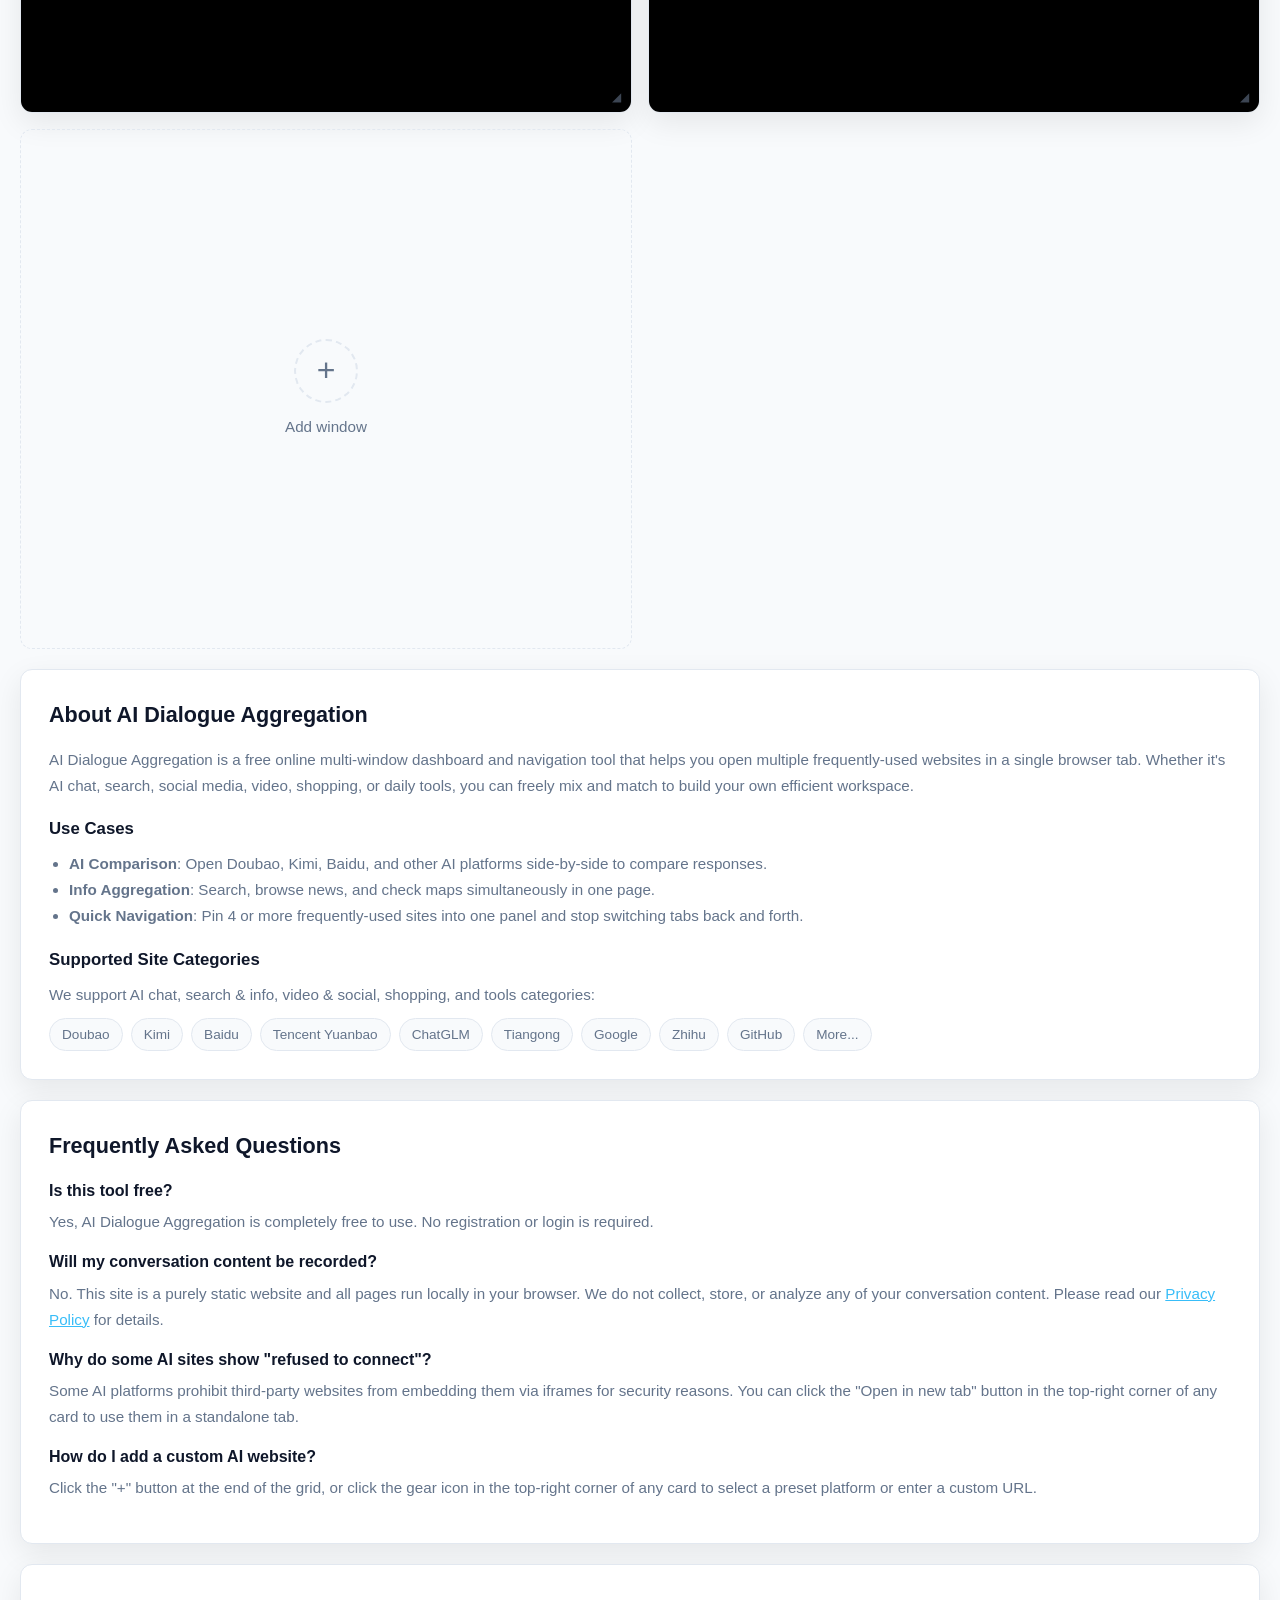
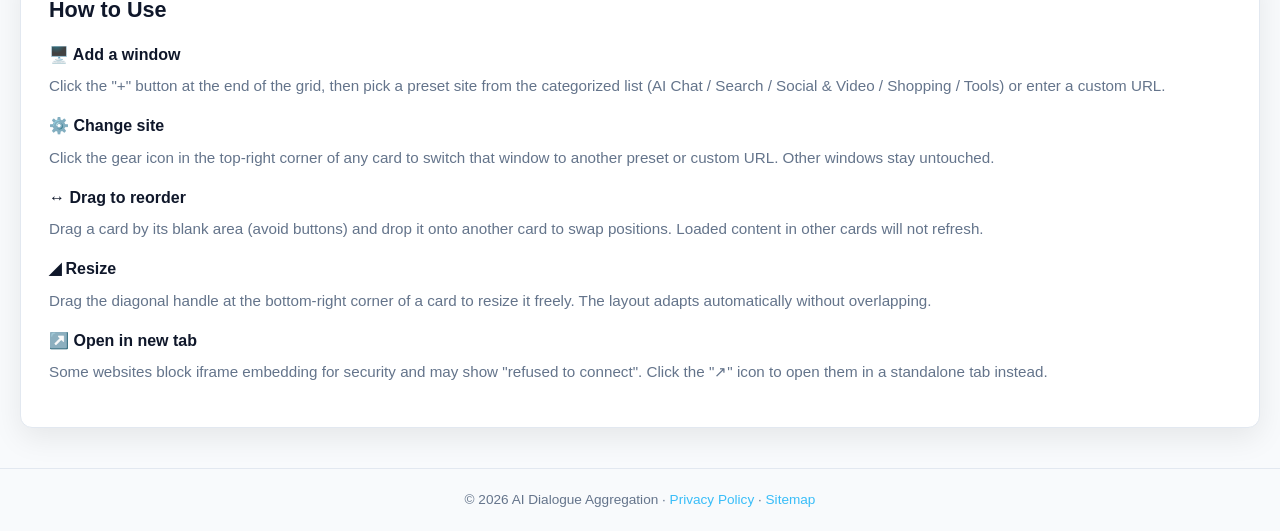
==== commit a3e41534: "默认窗口增加智谱和天工，更新页面标题 slogan" ====
--- a/en/index.html
+++ b/en/index.html
@@ -68,8 +68,8 @@
   </header>
 
   <main>
-    <h1 class="sr-only">Multi-Window Dashboard - Open multiple sites at once</h1>
-    <p class="section-title"><span>🖥️</span> Open 4 sites at the same time</p>
+    <h1 class="sr-only">Your Multi-Window Dashboard - Open multiple sites at once</h1>
+    <p class="section-title"><span>🖥️</span> Your Multi-Window Dashboard</p>
     <div class="grid-2x2"></div>
 
     <section class="content-section" aria-labelledby="about-heading">
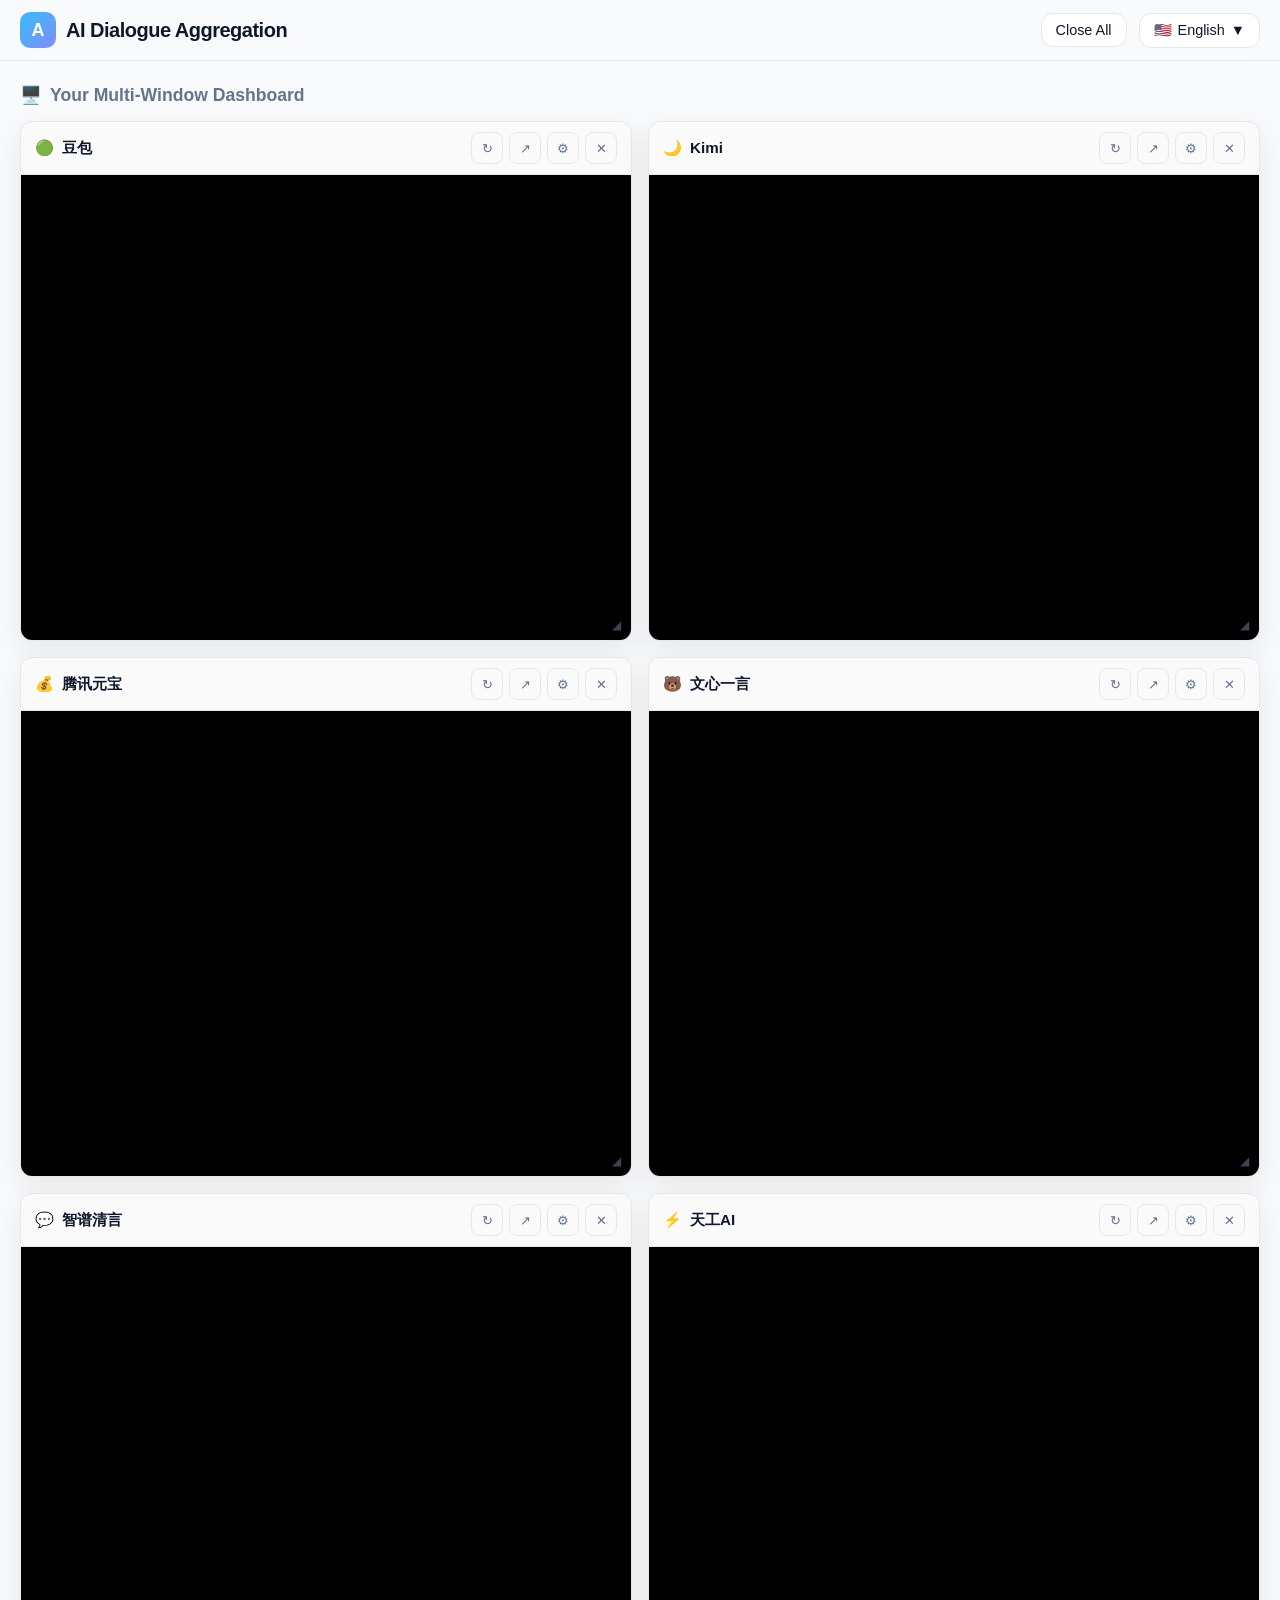
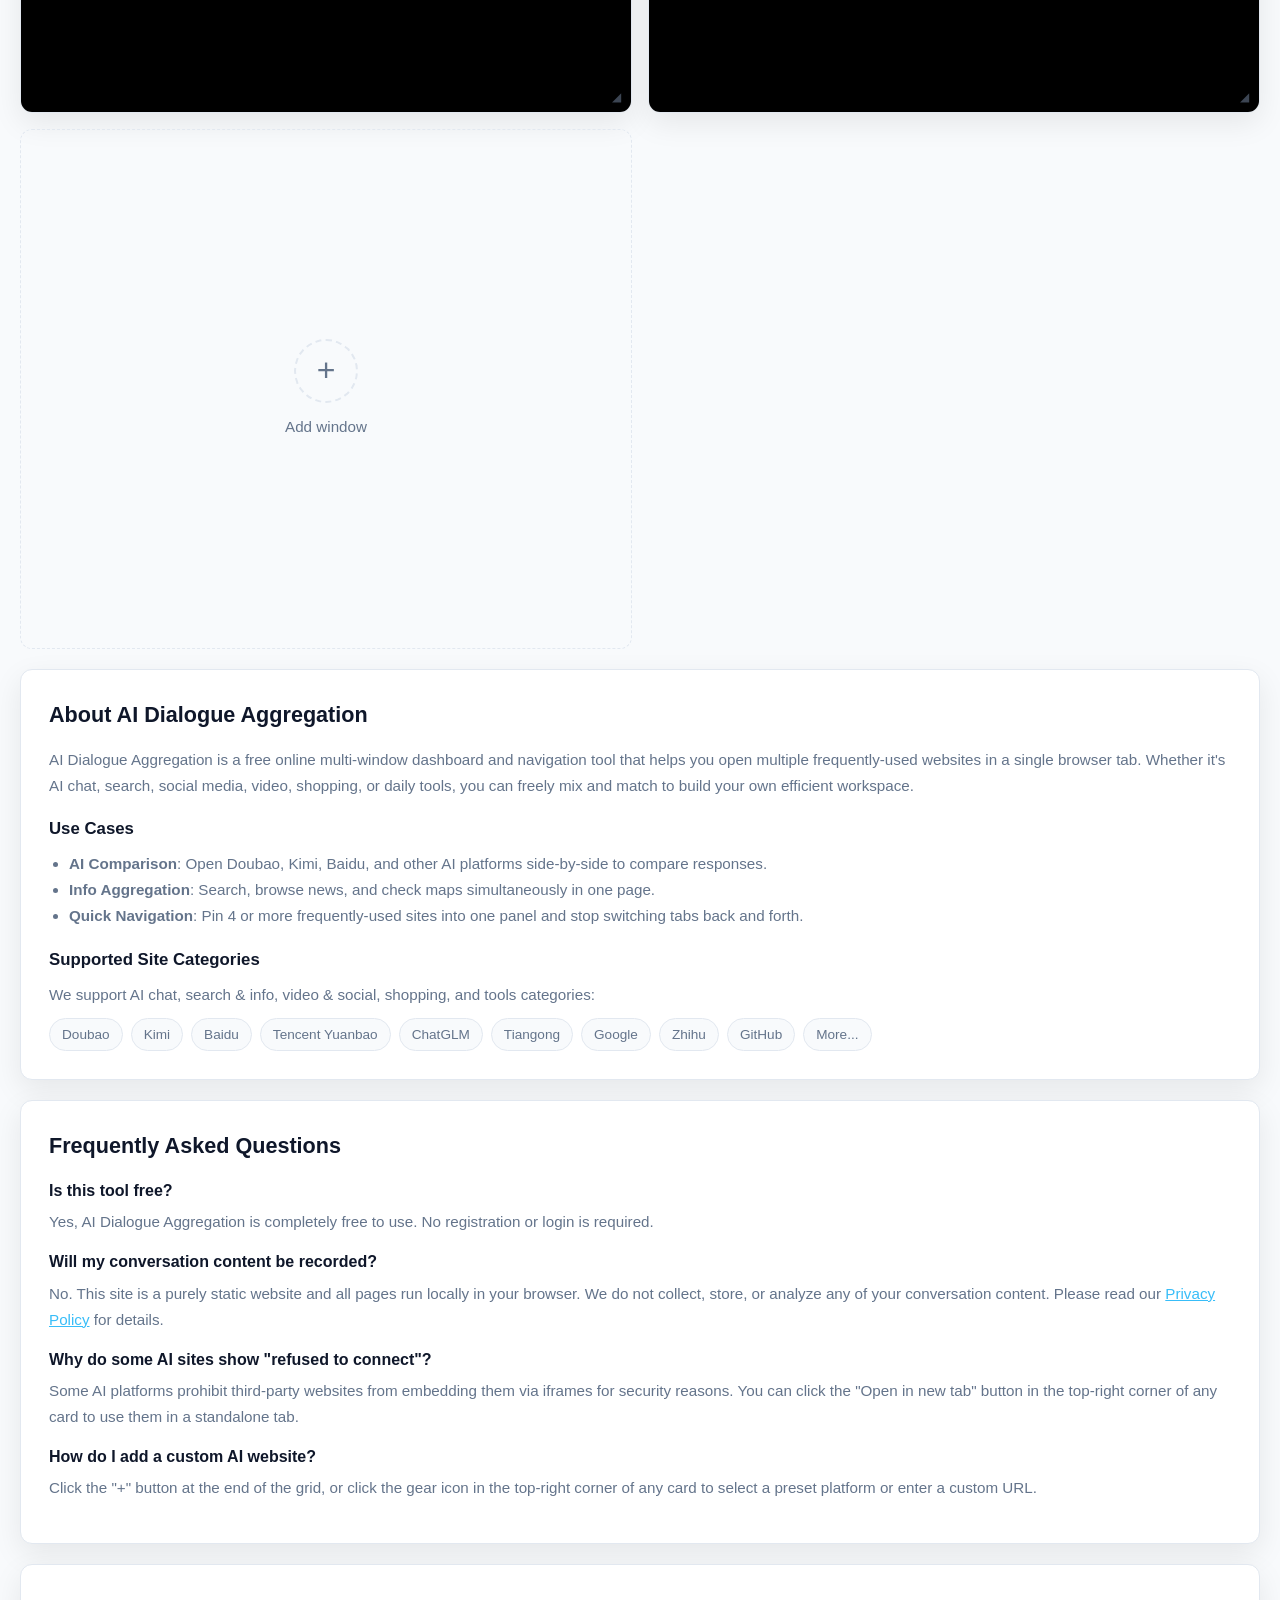
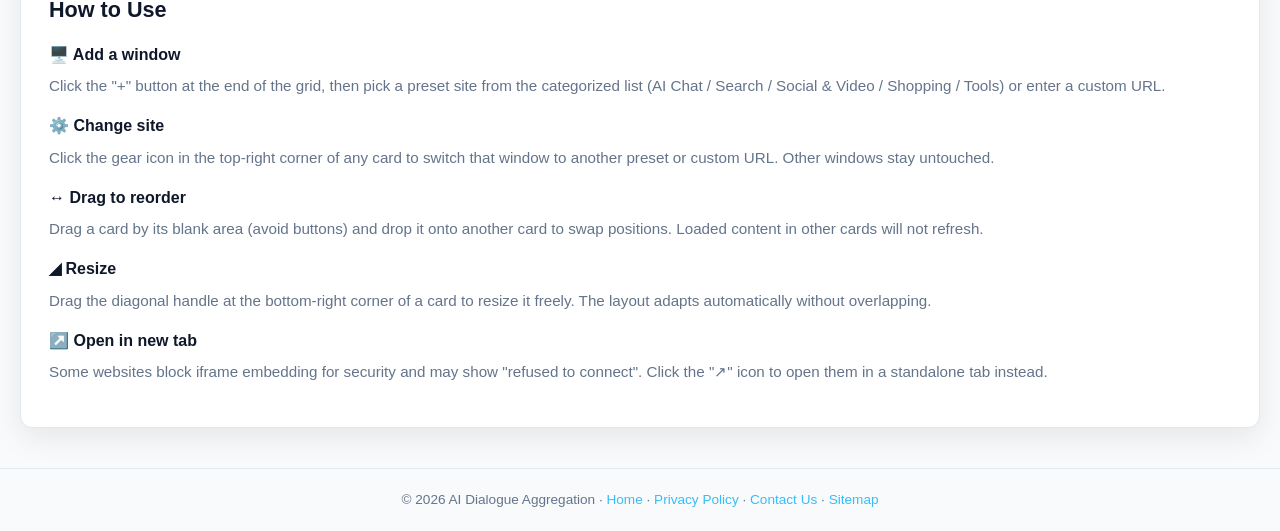
==== commit d71f16f6: "feat: add contact page, AdSense script, privacy compliance updates - Add zh/contact.html and en/cont" ====
--- a/en/index.html
+++ b/en/index.html
@@ -1,6 +1,17 @@
-﻿<!DOCTYPE html>
+<!DOCTYPE html>
 <html lang="en">
 <head>
+  <!-- Google tag (gtag.js) -->
+  <script async src="https://www.googletagmanager.com/gtag/js?id=G-2EY1DQ44TH"></script>
+  <script>
+    window.dataLayer = window.dataLayer || [];
+    function gtag(){dataLayer.push(arguments);}
+    gtag('js', new Date());
+
+    gtag('config', 'G-2EY1DQ44TH');
+  </script>
+  <!-- Google AdSense -->
+  <script async src="https://pagead2.googlesyndication.com/pagead/js/adsbygoogle.js?client=ca-pub-1829629158524709" crossorigin="anonymous"></script>
   <meta charset="UTF-8">
   <meta name="viewport" content="width=device-width, initial-scale=1.0">
   <title>AI Dialogue Aggregation - Chat with Multiple AIs at Once</title>
@@ -9,7 +20,6 @@
   <link rel="canonical" href="https://dualai.vip/en/">
   <link rel="alternate" hreflang="zh" href="https://dualai.vip/zh/">
   <link rel="alternate" hreflang="en" href="https://dualai.vip/en/">
-  <link rel="alternate" hreflang="ja" href="https://dualai.vip/ja/">
   <link rel="alternate" hreflang="x-default" href="https://dualai.vip/zh/">
   <link rel="sitemap" type="application/xml" title="Sitemap" href="/sitemap.xml">
 
@@ -165,7 +175,7 @@
   <div class="toast" role="status" aria-live="polite"></div>
 
   <footer class="site-footer">
-    <p>© 2026 AI Dialogue Aggregation · <a href="/en/privacy.html">Privacy Policy</a> · <a href="/sitemap.xml">Sitemap</a></p>
+    <p>© 2026 AI Dialogue Aggregation · <a href="/en/">Home</a> · <a href="/en/privacy.html">Privacy Policy</a> · <a href="/en/contact.html">Contact Us</a> · <a href="/sitemap.xml">Sitemap</a></p>
   </footer>
 
   <script src="/js/app.js"></script>
